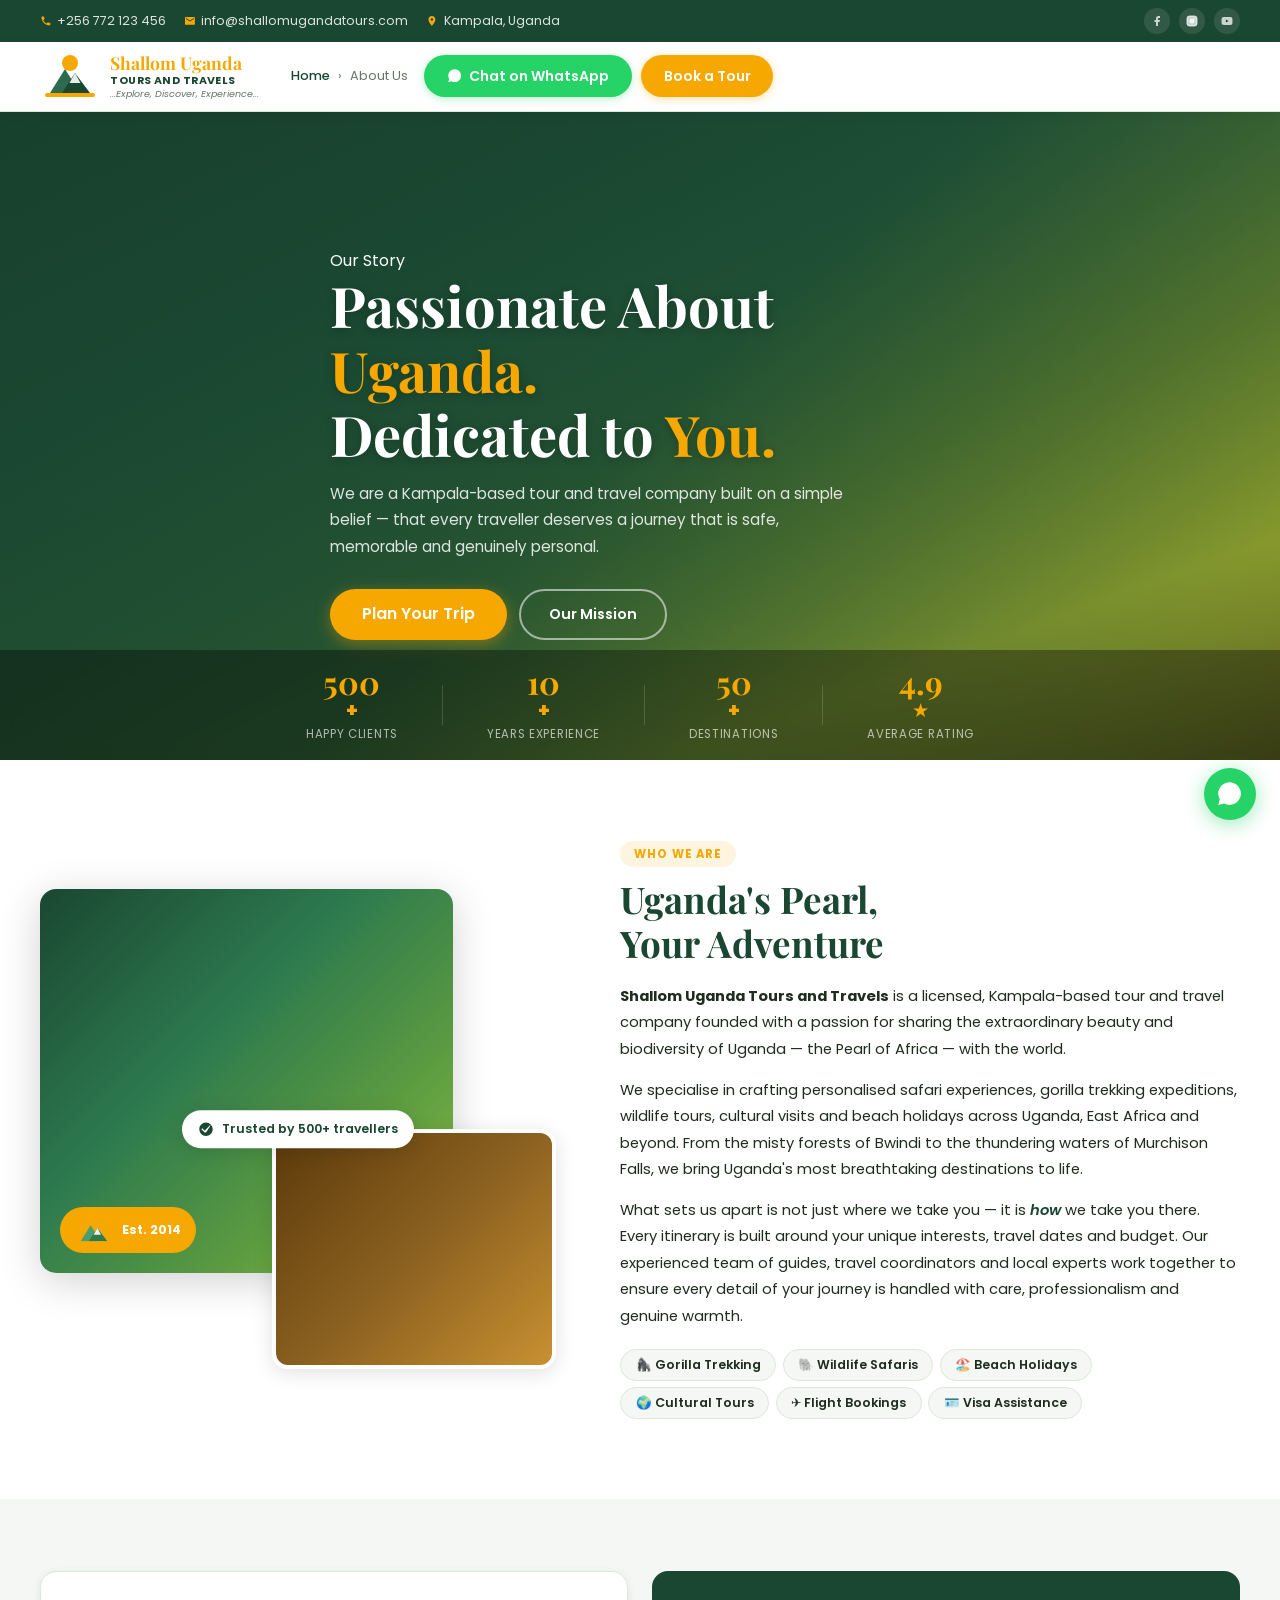
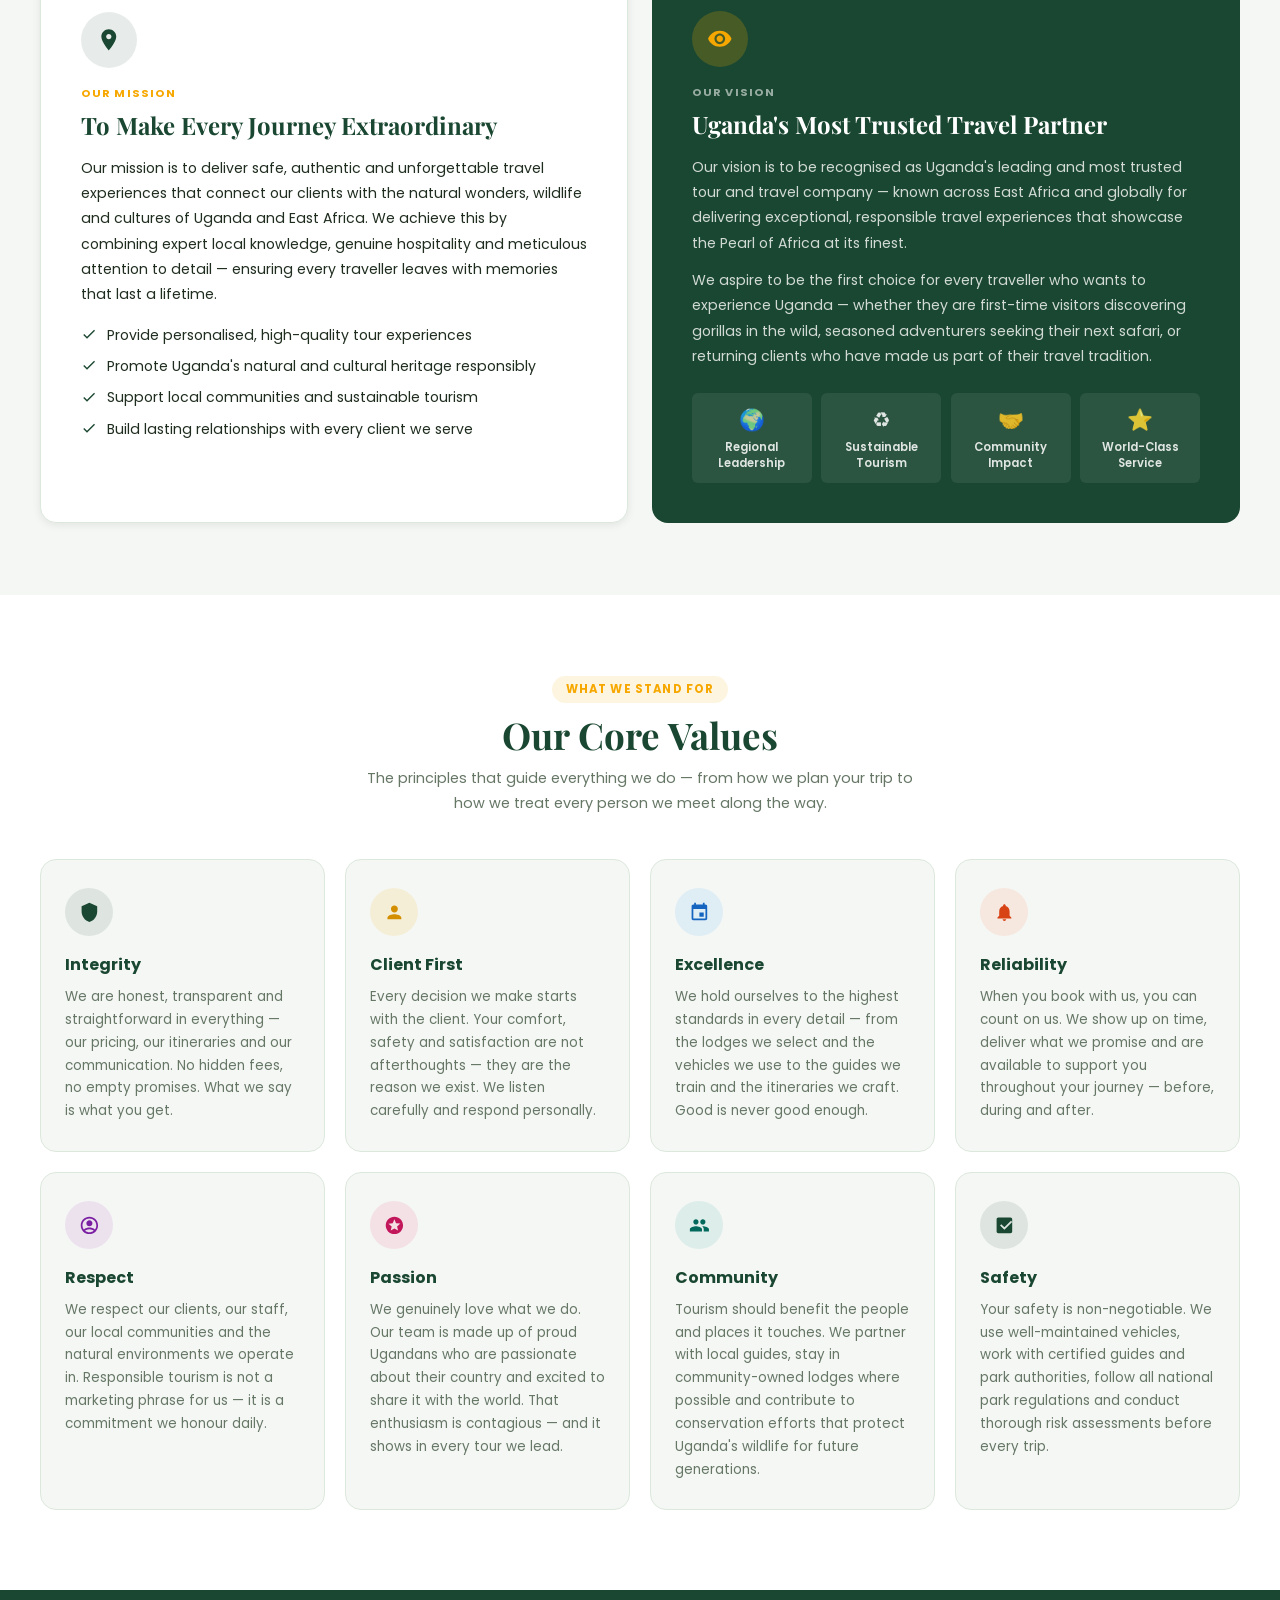
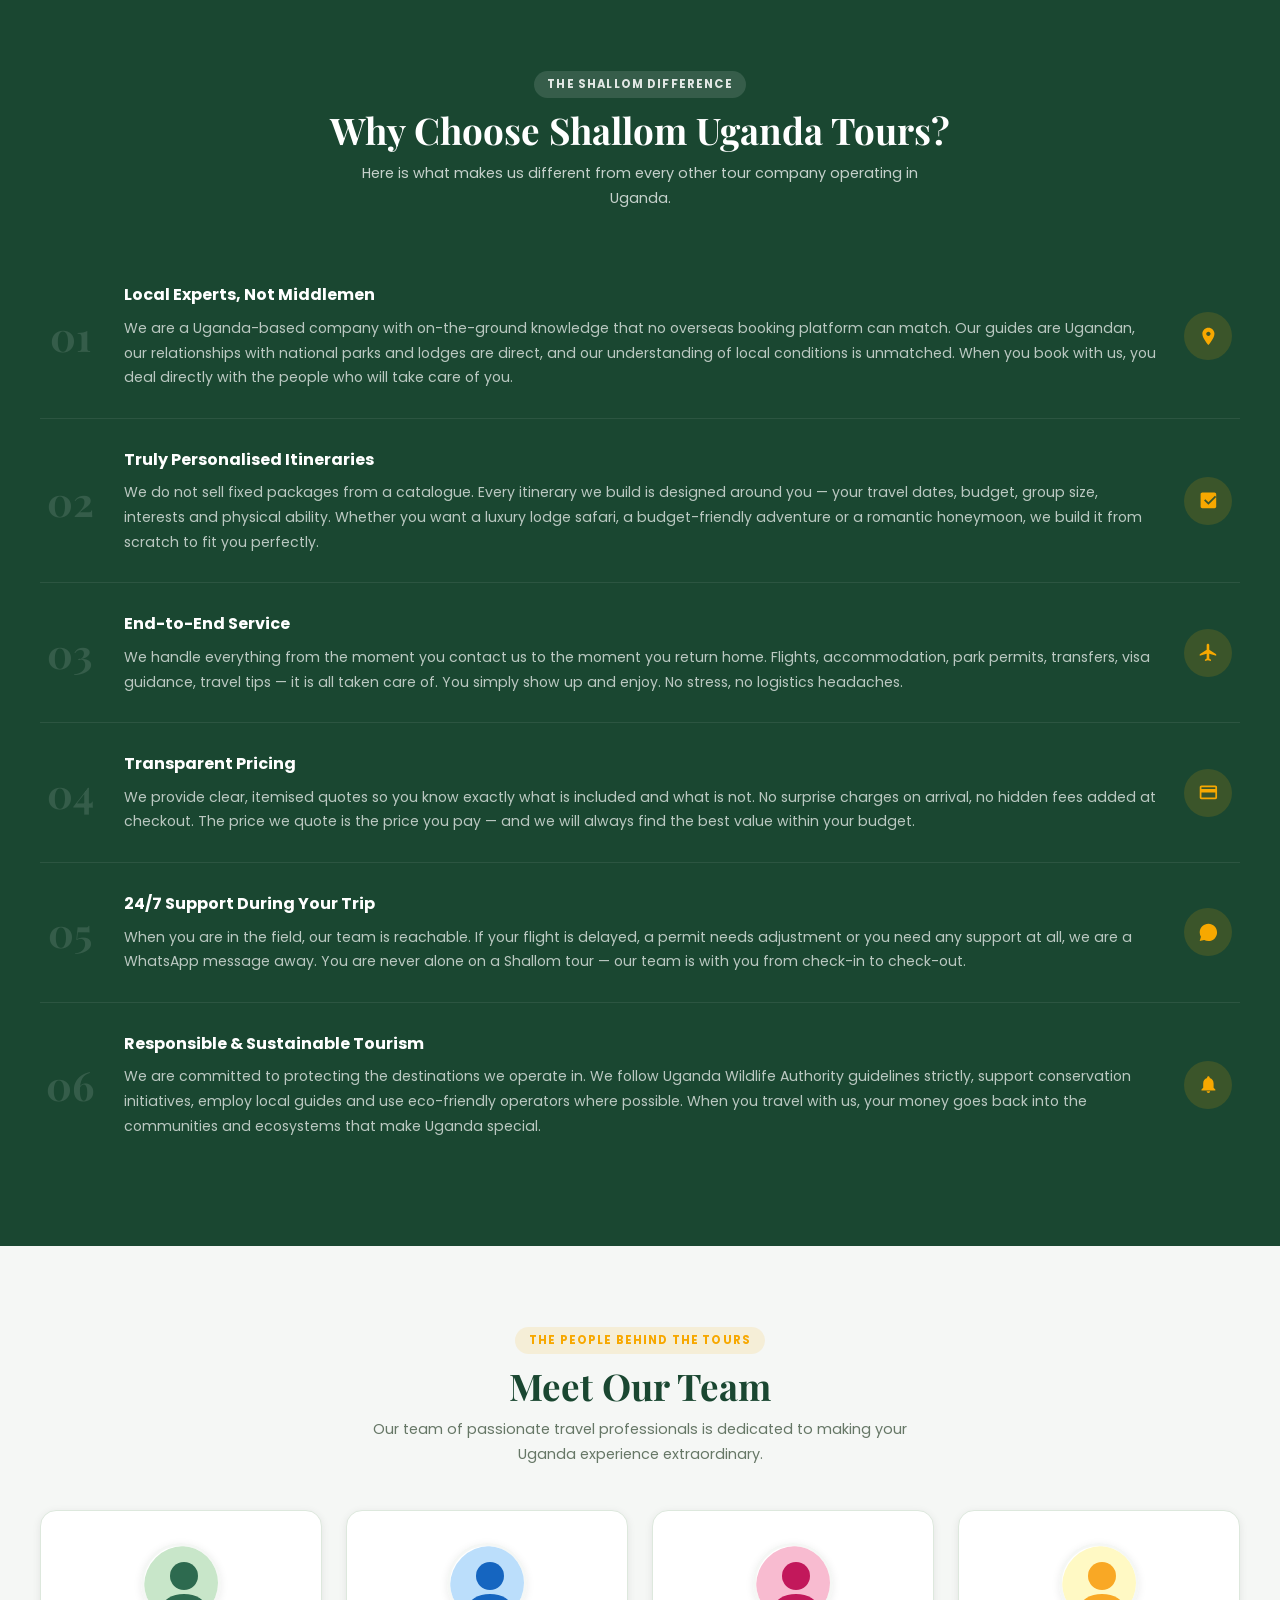
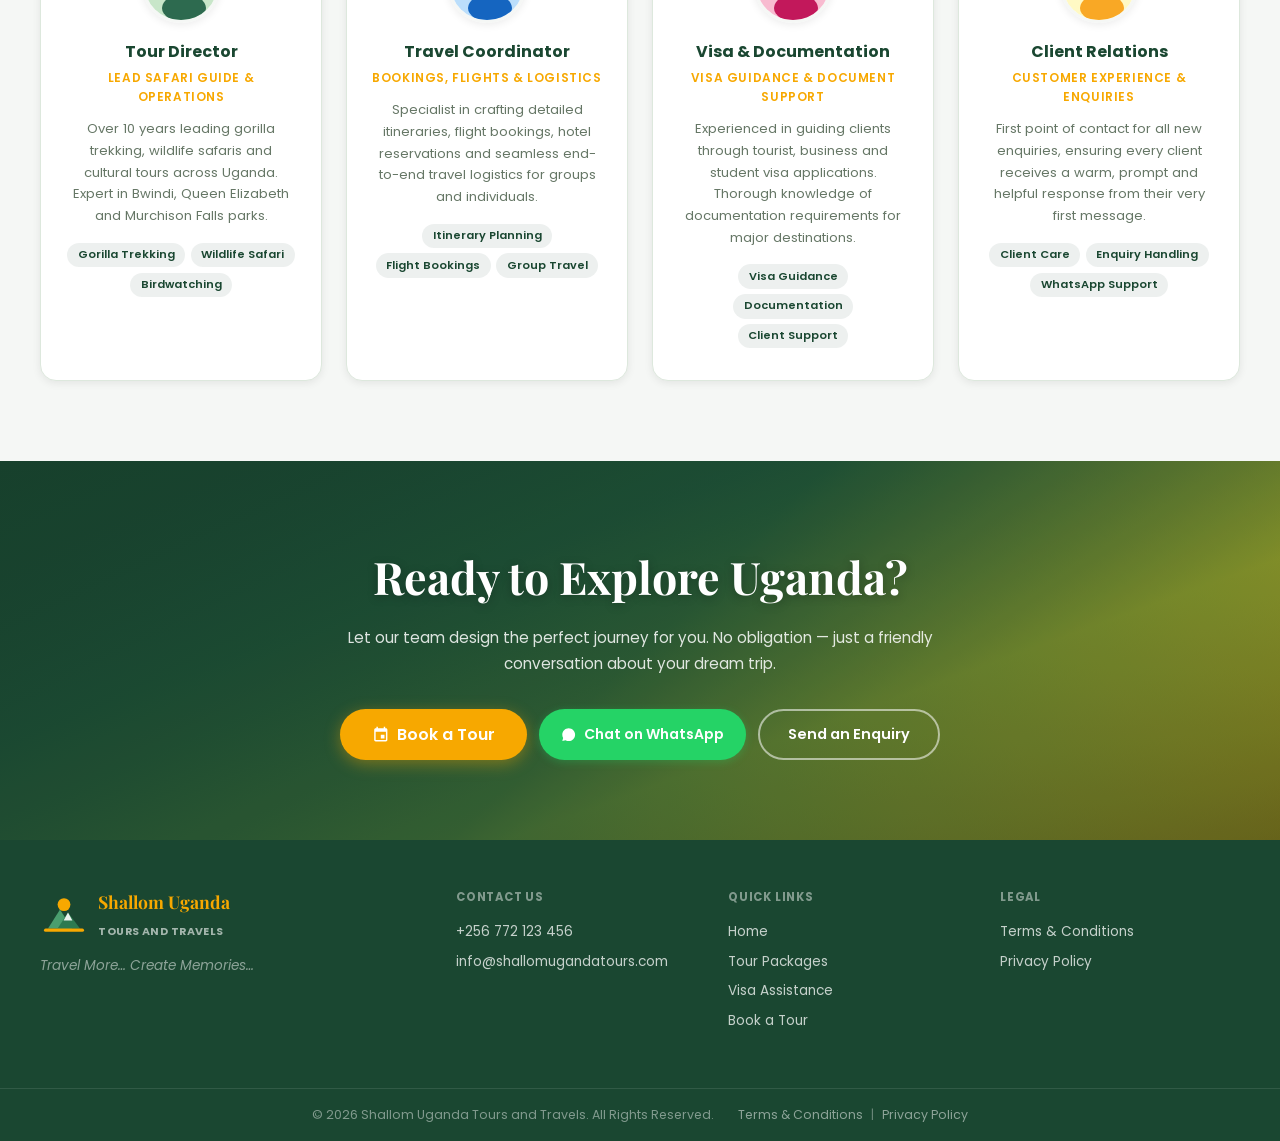
==== about.html @ 1da759b9 "Add About Us page — company intro, mission, vision, core values, why choose us, team" ====
<!DOCTYPE html>
<html lang="en">
<head>
  <meta charset="UTF-8" />
  <meta name="viewport" content="width=device-width, initial-scale=1.0" />
  <meta name="description" content="About Shallom Uganda Tours and Travels — Our story, mission, vision, core values and why we are Uganda's trusted travel partner." />
  <title>About Us — Shallom Uganda Tours and Travels</title>
  <link rel="stylesheet" href="css/style.css" />
  <link rel="stylesheet" href="css/about.css" />
  <link rel="preconnect" href="https://fonts.googleapis.com" />
  <link rel="preconnect" href="https://fonts.gstatic.com" crossorigin />
  <link href="https://fonts.googleapis.com/css2?family=Poppins:wght@400;500;600;700;800&family=Playfair+Display:wght@700&display=swap" rel="stylesheet" />
</head>
<body class="loaded">

  <!-- TOP BAR -->
  <div class="topbar">
    <div class="container topbar__inner">
      <div class="topbar__left">
        <a href="tel:+256772123456" class="topbar__item">
          <svg class="topbar__icon" viewBox="0 0 24 24" aria-hidden="true"><path d="M6.6 10.8c1.4 2.8 3.8 5.1 6.6 6.6l2.2-2.2c.27-.27.67-.36 1.02-.24 1.12.37 2.33.57 3.58.57.55 0 1 .45 1 1V20c0 .55-.45 1-1 1C10.56 21 3 13.44 3 4c0-.55.45-1 1-1h3.5c.55 0 1 .45 1 1 0 1.25.2 2.45.57 3.57.11.35.03.74-.24 1.01L6.6 10.8z"/></svg>
          +256 772 123 456
        </a>
        <a href="mailto:info@shallomugandatours.com" class="topbar__item">
          <svg class="topbar__icon" viewBox="0 0 24 24" aria-hidden="true"><path d="M20 4H4c-1.1 0-2 .9-2 2v12c0 1.1.9 2 2 2h16c1.1 0 2-.9 2-2V6c0-1.1-.9-2-2-2zm0 4l-8 5-8-5V6l8 5 8-5v2z"/></svg>
          info@shallomugandatours.com
        </a>
        <span class="topbar__item">
          <svg class="topbar__icon" viewBox="0 0 24 24" aria-hidden="true"><path d="M12 2C8.13 2 5 5.13 5 9c0 5.25 7 13 7 13s7-7.75 7-13c0-3.87-3.13-7-7-7zm0 9.5c-1.38 0-2.5-1.12-2.5-2.5s1.12-2.5 2.5-2.5 2.5 1.12 2.5 2.5-1.12 2.5-2.5 2.5z"/></svg>
          Kampala, Uganda
        </span>
      </div>
      <div class="topbar__right">
        <a href="#" class="topbar__social" aria-label="Facebook"><svg viewBox="0 0 24 24" aria-hidden="true"><path d="M18 2h-3a5 5 0 0 0-5 5v3H7v4h3v8h4v-8h3l1-4h-4V7a1 1 0 0 1 1-1h3z"/></svg></a>
        <a href="#" class="topbar__social" aria-label="Instagram"><svg viewBox="0 0 24 24" aria-hidden="true" fill="none" stroke="currentColor" stroke-width="2"><rect x="2" y="2" width="20" height="20" rx="5"/><circle cx="12" cy="12" r="4"/><circle cx="17.5" cy="6.5" r=".5" fill="currentColor"/></svg></a>
        <a href="#" class="topbar__social" aria-label="YouTube"><svg viewBox="0 0 24 24" aria-hidden="true"><path d="M22.54 6.42a2.78 2.78 0 0 0-1.95-1.96C18.88 4 12 4 12 4s-6.88 0-8.59.46a2.78 2.78 0 0 0-1.95 1.96A29 29 0 0 0 1 12a29 29 0 0 0 .46 5.58A2.78 2.78 0 0 0 3.41 19.6C5.12 20 12 20 12 20s6.88 0 8.59-.46a2.78 2.78 0 0 0 1.95-1.95A29 29 0 0 0 23 12a29 29 0 0 0-.46-5.58z"/><polygon points="9.75 15.02 15.5 12 9.75 8.98 9.75 15.02" fill="#1a4731"/></svg></a>
      </div>
    </div>
  </div>

  <!-- HEADER -->
  <header class="header" role="banner">
    <div class="container header__inner">
      <a href="index.html" class="logo" aria-label="Shallom Uganda Tours — home">
        <div class="logo__icon" aria-hidden="true">
          <svg viewBox="0 0 60 50" width="60" height="50">
            <circle cx="30" cy="12" r="8" fill="#f7a800"/>
            <polygon points="10,42 25,18 40,42" fill="#2d6a4f"/>
            <polygon points="22,42 35,22 50,42" fill="#1a4731"/>
            <polygon points="35,22 40.5,32 29.5,32" fill="#fff" opacity=".9"/>
            <rect x="5" y="42" width="50" height="4" rx="2" fill="#f7a800"/>
          </svg>
        </div>
        <div class="logo__text">
          <span class="logo__name">Shallom Uganda</span>
          <span class="logo__sub">Tours and Travels</span>
          <span class="logo__tag">...Explore, Discover, Experience...</span>
        </div>
      </a>
      <nav class="about-breadcrumb" aria-label="Breadcrumb">
        <a href="index.html">Home</a>
        <span aria-hidden="true">›</span>
        <span aria-current="page">About Us</span>
      </nav>
      <div class="header__cta">
        <a href="https://wa.me/256772123456" target="_blank" rel="noopener noreferrer" class="btn btn--wa">
          <svg class="btn__icon" viewBox="0 0 24 24" aria-hidden="true"><path d="M17.472 14.382c-.297-.149-1.758-.867-2.03-.967-.273-.099-.471-.148-.67.15-.197.297-.767.966-.94 1.164-.173.199-.347.223-.644.075-.297-.15-1.255-.463-2.39-1.475-.883-.788-1.48-1.761-1.653-2.059-.173-.297-.018-.458.13-.606.134-.133.298-.347.446-.52.149-.174.198-.298.298-.497.099-.198.05-.371-.025-.52-.075-.149-.669-1.612-.916-2.207-.242-.579-.487-.5-.669-.51-.173-.008-.371-.01-.57-.01-.198 0-.52.074-.792.372-.272.297-1.04 1.016-1.04 2.479 0 1.462 1.065 2.875 1.213 3.074.149.198 2.096 3.2 5.077 4.487.709.306 1.262.489 1.694.625.712.227 1.36.195 1.871.118.571-.085 1.758-.719 2.006-1.413.248-.694.248-1.289.173-1.413-.074-.124-.272-.198-.57-.347z"/><path d="M11.998 2C6.477 2 2 6.477 2 12c0 1.838.493 3.562 1.355 5.055L2 22l5.079-1.33A9.943 9.943 0 0 0 12 22c5.523 0 10-4.477 10-10S17.523 2 11.998 2z"/></svg>
          Chat on WhatsApp
        </a>
        <a href="booking.html" class="btn btn--book">Book a Tour</a>
      </div>
    </div>
  </header>

  <main>

    <!-- ============================================================
         HERO
    ============================================================ -->
    <section class="about-hero" aria-labelledby="about-hero-title">
      <div class="about-hero__bg" aria-hidden="true"></div>
      <div class="about-hero__overlay" aria-hidden="true"></div>
      <div class="container about-hero__content">
        <span class="about-hero__label">Our Story</span>
        <h1 id="about-hero-title" class="about-hero__title">
          Passionate About <span>Uganda.</span><br/>
          Dedicated to <span>You.</span>
        </h1>
        <p class="about-hero__sub">We are a Kampala-based tour and travel company built on a simple belief — that every traveller deserves a journey that is safe, memorable and genuinely personal.</p>
        <div class="about-hero__cta">
          <a href="booking.html" class="btn btn--hero">Plan Your Trip</a>
          <a href="#mission" class="btn btn--outline-white">Our Mission</a>
        </div>
      </div>

      <!-- Quick stat strip -->
      <div class="about-hero__stats">
        <div class="container about-hero__stats-inner">
          <div class="about-stat">
            <strong class="about-stat__num" data-target="500">0</strong>
            <span class="about-stat__suffix">+</span>
            <span class="about-stat__label">Happy Clients</span>
          </div>
          <div class="about-stat__div" aria-hidden="true"></div>
          <div class="about-stat">
            <strong class="about-stat__num" data-target="10">0</strong>
            <span class="about-stat__suffix">+</span>
            <span class="about-stat__label">Years Experience</span>
          </div>
          <div class="about-stat__div" aria-hidden="true"></div>
          <div class="about-stat">
            <strong class="about-stat__num" data-target="50">0</strong>
            <span class="about-stat__suffix">+</span>
            <span class="about-stat__label">Destinations</span>
          </div>
          <div class="about-stat__div" aria-hidden="true"></div>
          <div class="about-stat">
            <strong class="about-stat__num" data-target="4.9">0</strong>
            <span class="about-stat__suffix">★</span>
            <span class="about-stat__label">Average Rating</span>
          </div>
        </div>
      </div>
    </section>

    <!-- ============================================================
         COMPANY INTRODUCTION
    ============================================================ -->
    <section class="about-intro" aria-labelledby="intro-title">
      <div class="container about-intro__inner">

        <!-- Image side -->
        <div class="about-intro__visual" aria-hidden="true">
          <div class="about-intro__img-main about-intro__img-main--placeholder">
            <div class="about-intro__img-badge">
              <svg viewBox="0 0 60 50" width="40" height="34">
                <circle cx="30" cy="12" r="8" fill="#f7a800"/>
                <polygon points="10,42 25,18 40,42" fill="#4a9e6e"/>
                <polygon points="22,42 35,22 50,42" fill="#2d7a50"/>
                <polygon points="35,22 40.5,32 29.5,32" fill="#fff" opacity=".9"/>
                <rect x="5" y="42" width="50" height="4" rx="2" fill="#f7a800"/>
              </svg>
              <span>Est. 2014</span>
            </div>
          </div>
          <div class="about-intro__img-secondary about-intro__img-secondary--placeholder"></div>
          <div class="about-intro__experience-pill">
            <svg viewBox="0 0 24 24" aria-hidden="true"><path d="M12 2C6.48 2 2 6.48 2 12s4.48 10 10 10 10-4.48 10-10S17.52 2 12 2zm-2 15l-5-5 1.41-1.41L10 14.17l7.59-7.59L19 6l-7 11z"/></svg>
            <span>Trusted by 500+ travellers</span>
          </div>
        </div>

        <!-- Text side -->
        <div class="about-intro__text">
          <span class="about-label">Who We Are</span>
          <h2 id="intro-title" class="about-intro__title">
            Uganda's Pearl, <br/>Your Adventure
          </h2>
          <p><strong>Shallom Uganda Tours and Travels</strong> is a licensed, Kampala-based tour and travel company founded with a passion for sharing the extraordinary beauty and biodiversity of Uganda — the Pearl of Africa — with the world.</p>
          <p>We specialise in crafting personalised safari experiences, gorilla trekking expeditions, wildlife tours, cultural visits and beach holidays across Uganda, East Africa and beyond. From the misty forests of Bwindi to the thundering waters of Murchison Falls, we bring Uganda's most breathtaking destinations to life.</p>
          <p>What sets us apart is not just where we take you — it is <em>how</em> we take you there. Every itinerary is built around your unique interests, travel dates and budget. Our experienced team of guides, travel coordinators and local experts work together to ensure every detail of your journey is handled with care, professionalism and genuine warmth.</p>

          <div class="about-intro__tags">
            <span class="about-tag">🦍 Gorilla Trekking</span>
            <span class="about-tag">🐘 Wildlife Safaris</span>
            <span class="about-tag">🏖️ Beach Holidays</span>
            <span class="about-tag">🌍 Cultural Tours</span>
            <span class="about-tag">✈️ Flight Bookings</span>
            <span class="about-tag">🪪 Visa Assistance</span>
          </div>
        </div>

      </div>
    </section>

    <!-- ============================================================
         MISSION & VISION
    ============================================================ -->
    <section class="about-mv" id="mission" aria-labelledby="mv-title">
      <div class="container">
        <div class="about-mv__grid">

          <!-- Mission -->
          <div class="about-mv__card about-mv__card--mission">
            <div class="about-mv__icon" aria-hidden="true">
              <svg viewBox="0 0 24 24"><path d="M12 2C8.13 2 5 5.13 5 9c0 5.25 7 13 7 13s7-7.75 7-13c0-3.87-3.13-7-7-7zm0 9.5c-1.38 0-2.5-1.12-2.5-2.5s1.12-2.5 2.5-2.5 2.5 1.12 2.5 2.5-1.12 2.5-2.5 2.5z"/></svg>
            </div>
            <span class="about-mv__label">Our Mission</span>
            <h2 id="mv-title" class="about-mv__title">To Make Every Journey Extraordinary</h2>
            <p class="about-mv__text">Our mission is to deliver safe, authentic and unforgettable travel experiences that connect our clients with the natural wonders, wildlife and cultures of Uganda and East Africa. We achieve this by combining expert local knowledge, genuine hospitality and meticulous attention to detail — ensuring every traveller leaves with memories that last a lifetime.</p>
            <ul class="about-mv__list">
              <li>
                <svg viewBox="0 0 24 24" aria-hidden="true"><path d="M9 16.17L4.83 12l-1.42 1.41L9 19 21 7l-1.41-1.41z"/></svg>
                Provide personalised, high-quality tour experiences
              </li>
              <li>
                <svg viewBox="0 0 24 24" aria-hidden="true"><path d="M9 16.17L4.83 12l-1.42 1.41L9 19 21 7l-1.41-1.41z"/></svg>
                Promote Uganda's natural and cultural heritage responsibly
              </li>
              <li>
                <svg viewBox="0 0 24 24" aria-hidden="true"><path d="M9 16.17L4.83 12l-1.42 1.41L9 19 21 7l-1.41-1.41z"/></svg>
                Support local communities and sustainable tourism
              </li>
              <li>
                <svg viewBox="0 0 24 24" aria-hidden="true"><path d="M9 16.17L4.83 12l-1.42 1.41L9 19 21 7l-1.41-1.41z"/></svg>
                Build lasting relationships with every client we serve
              </li>
            </ul>
          </div>

          <!-- Vision -->
          <div class="about-mv__card about-mv__card--vision">
            <div class="about-mv__icon" aria-hidden="true">
              <svg viewBox="0 0 24 24"><path d="M12 4.5C7 4.5 2.73 7.61 1 12c1.73 4.39 6 7.5 11 7.5s9.27-3.11 11-7.5c-1.73-4.39-6-7.5-11-7.5zM12 17c-2.76 0-5-2.24-5-5s2.24-5 5-5 5 2.24 5 5-2.24 5-5 5zm0-8c-1.66 0-3 1.34-3 3s1.34 3 3 3 3-1.34 3-3-1.34-3-3-3z"/></svg>
            </div>
            <span class="about-mv__label">Our Vision</span>
            <h2 class="about-mv__title">Uganda's Most Trusted Travel Partner</h2>
            <p class="about-mv__text">Our vision is to be recognised as Uganda's leading and most trusted tour and travel company — known across East Africa and globally for delivering exceptional, responsible travel experiences that showcase the Pearl of Africa at its finest.</p>
            <p class="about-mv__text">We aspire to be the first choice for every traveller who wants to experience Uganda — whether they are first-time visitors discovering gorillas in the wild, seasoned adventurers seeking their next safari, or returning clients who have made us part of their travel tradition.</p>
            <div class="about-mv__vision-pillars">
              <div class="about-mv__pillar">
                <span>🌍</span>
                <span>Regional<br/>Leadership</span>
              </div>
              <div class="about-mv__pillar">
                <span>♻️</span>
                <span>Sustainable<br/>Tourism</span>
              </div>
              <div class="about-mv__pillar">
                <span>🤝</span>
                <span>Community<br/>Impact</span>
              </div>
              <div class="about-mv__pillar">
                <span>⭐</span>
                <span>World-Class<br/>Service</span>
              </div>
            </div>
          </div>

        </div>
      </div>
    </section>

    <!-- ============================================================
         CORE VALUES
    ============================================================ -->
    <section class="about-values" aria-labelledby="values-title">
      <div class="container">
        <div class="about-section-head">
          <span class="about-label">What We Stand For</span>
          <h2 id="values-title" class="about-section-head__title">Our Core Values</h2>
          <p class="about-section-head__sub">The principles that guide everything we do — from how we plan your trip to how we treat every person we meet along the way.</p>
        </div>

        <div class="values-grid">

          <div class="value-card">
            <div class="value-card__icon value-card__icon--1" aria-hidden="true">
              <svg viewBox="0 0 24 24"><path d="M12 1L3 5v6c0 5.55 3.84 10.74 9 12 5.16-1.26 9-6.45 9-12V5l-9-4z"/></svg>
            </div>
            <h3 class="value-card__name">Integrity</h3>
            <p class="value-card__desc">We are honest, transparent and straightforward in everything — our pricing, our itineraries and our communication. No hidden fees, no empty promises. What we say is what you get.</p>
          </div>

          <div class="value-card">
            <div class="value-card__icon value-card__icon--2" aria-hidden="true">
              <svg viewBox="0 0 24 24"><path d="M12 12c2.21 0 4-1.79 4-4s-1.79-4-4-4-4 1.79-4 4 1.79 4 4 4zm0 2c-2.67 0-8 1.34-8 4v2h16v-2c0-2.66-5.33-4-8-4z"/></svg>
            </div>
            <h3 class="value-card__name">Client First</h3>
            <p class="value-card__desc">Every decision we make starts with the client. Your comfort, safety and satisfaction are not afterthoughts — they are the reason we exist. We listen carefully and respond personally.</p>
          </div>

          <div class="value-card">
            <div class="value-card__icon value-card__icon--3" aria-hidden="true">
              <svg viewBox="0 0 24 24"><path d="M17 12h-5v5h5v-5zM16 1v2H8V1H6v2H5c-1.11 0-1.99.9-1.99 2L3 19c0 1.1.89 2 2 2h14c1.1 0 2-.9 2-2V5c0-1.1-.9-2-2-2h-1V1h-2zm3 18H5V8h14v11z"/></svg>
            </div>
            <h3 class="value-card__name">Excellence</h3>
            <p class="value-card__desc">We hold ourselves to the highest standards in every detail — from the lodges we select and the vehicles we use to the guides we train and the itineraries we craft. Good is never good enough.</p>
          </div>

          <div class="value-card">
            <div class="value-card__icon value-card__icon--4" aria-hidden="true">
              <svg viewBox="0 0 24 24"><path d="M12 22c1.1 0 2-.9 2-2h-4c0 1.1.9 2 2 2zm6-6v-5c0-3.07-1.64-5.64-4.5-6.32V4c0-.83-.67-1.5-1.5-1.5s-1.5.67-1.5 1.5v.68C7.63 5.36 6 7.92 6 11v5l-2 2v1h16v-1l-2-2z"/></svg>
            </div>
            <h3 class="value-card__name">Reliability</h3>
            <p class="value-card__desc">When you book with us, you can count on us. We show up on time, deliver what we promise and are available to support you throughout your journey — before, during and after.</p>
          </div>

          <div class="value-card">
            <div class="value-card__icon value-card__icon--5" aria-hidden="true">
              <svg viewBox="0 0 24 24"><path d="M12 2C6.48 2 2 6.48 2 12s4.48 10 10 10 10-4.48 10-10S17.52 2 12 2zM7.07 18.28c.43-.9 3.05-1.78 4.93-1.78s4.51.88 4.93 1.78C15.57 19.36 13.86 20 12 20s-3.57-.64-4.93-1.72zm11.29-1.45c-1.43-1.74-4.9-2.33-6.36-2.33s-4.93.59-6.36 2.33A7.95 7.95 0 0 1 4 12c0-4.41 3.59-8 8-8s8 3.59 8 8c0 1.82-.62 3.49-1.64 4.83zM12 6c-1.94 0-3.5 1.56-3.5 3.5S10.06 13 12 13s3.5-1.56 3.5-3.5S13.94 6 12 6z"/></svg>
            </div>
            <h3 class="value-card__name">Respect</h3>
            <p class="value-card__desc">We respect our clients, our staff, our local communities and the natural environments we operate in. Responsible tourism is not a marketing phrase for us — it is a commitment we honour daily.</p>
          </div>

          <div class="value-card">
            <div class="value-card__icon value-card__icon--6" aria-hidden="true">
              <svg viewBox="0 0 24 24"><path d="M11.99 2C6.47 2 2 6.48 2 12s4.47 10 9.99 10C17.52 22 22 17.52 22 12S17.52 2 11.99 2zm4.24 16L12 15.45 7.77 18l1.12-4.81-3.73-3.23 4.92-.42L12 5l1.92 4.53 4.92.42-3.73 3.23L16.23 18z"/></svg>
            </div>
            <h3 class="value-card__name">Passion</h3>
            <p class="value-card__desc">We genuinely love what we do. Our team is made up of proud Ugandans who are passionate about their country and excited to share it with the world. That enthusiasm is contagious — and it shows in every tour we lead.</p>
          </div>

          <div class="value-card">
            <div class="value-card__icon value-card__icon--7" aria-hidden="true">
              <svg viewBox="0 0 24 24"><path d="M16 11c1.66 0 2.99-1.34 2.99-3S17.66 5 16 5c-1.66 0-3 1.34-3 3s1.34 3 3 3zm-8 0c1.66 0 2.99-1.34 2.99-3S9.66 5 8 5C6.34 5 5 6.34 5 8s1.34 3 3 3zm0 2c-2.33 0-7 1.17-7 3.5V19h14v-2.5c0-2.33-4.67-3.5-7-3.5zm8 0c-.29 0-.62.02-.97.05 1.16.84 1.97 1.97 1.97 3.45V19h6v-2.5c0-2.33-4.67-3.5-7-3.5z"/></svg>
            </div>
            <h3 class="value-card__name">Community</h3>
            <p class="value-card__desc">Tourism should benefit the people and places it touches. We partner with local guides, stay in community-owned lodges where possible and contribute to conservation efforts that protect Uganda's wildlife for future generations.</p>
          </div>

          <div class="value-card">
            <div class="value-card__icon value-card__icon--8" aria-hidden="true">
              <svg viewBox="0 0 24 24"><path d="M19 3H5c-1.1 0-2 .9-2 2v14c0 1.1.9 2 2 2h14c1.1 0 2-.9 2-2V5c0-1.1-.9-2-2-2zm-7 14l-5-5 1.41-1.41L12 14.17l7.59-7.59L21 8l-9 9z"/></svg>
            </div>
            <h3 class="value-card__name">Safety</h3>
            <p class="value-card__desc">Your safety is non-negotiable. We use well-maintained vehicles, work with certified guides and park authorities, follow all national park regulations and conduct thorough risk assessments before every trip.</p>
          </div>

        </div>
      </div>
    </section>

    <!-- ============================================================
         WHY CHOOSE SHALLOM
    ============================================================ -->
    <section class="about-why" aria-labelledby="why-title">
      <div class="container">
        <div class="about-section-head about-section-head--light">
          <span class="about-label about-label--light">The Shallom Difference</span>
          <h2 id="why-title" class="about-section-head__title about-section-head__title--light">Why Choose Shallom Uganda Tours?</h2>
          <p class="about-section-head__sub about-section-head__sub--light">Here is what makes us different from every other tour company operating in Uganda.</p>
        </div>

        <div class="why-features">

          <div class="why-feature">
            <div class="why-feature__num" aria-hidden="true">01</div>
            <div class="why-feature__content">
              <h3>Local Experts, Not Middlemen</h3>
              <p>We are a Uganda-based company with on-the-ground knowledge that no overseas booking platform can match. Our guides are Ugandan, our relationships with national parks and lodges are direct, and our understanding of local conditions is unmatched. When you book with us, you deal directly with the people who will take care of you.</p>
            </div>
            <div class="why-feature__icon" aria-hidden="true">
              <svg viewBox="0 0 24 24"><path d="M12 2C8.13 2 5 5.13 5 9c0 5.25 7 13 7 13s7-7.75 7-13c0-3.87-3.13-7-7-7zm0 9.5c-1.38 0-2.5-1.12-2.5-2.5s1.12-2.5 2.5-2.5 2.5 1.12 2.5 2.5-1.12 2.5-2.5 2.5z"/></svg>
            </div>
          </div>

          <div class="why-feature">
            <div class="why-feature__num" aria-hidden="true">02</div>
            <div class="why-feature__content">
              <h3>Truly Personalised Itineraries</h3>
              <p>We do not sell fixed packages from a catalogue. Every itinerary we build is designed around you — your travel dates, budget, group size, interests and physical ability. Whether you want a luxury lodge safari, a budget-friendly adventure or a romantic honeymoon, we build it from scratch to fit you perfectly.</p>
            </div>
            <div class="why-feature__icon" aria-hidden="true">
              <svg viewBox="0 0 24 24"><path d="M19 3H5c-1.1 0-2 .9-2 2v14c0 1.1.9 2 2 2h14c1.1 0 2-.9 2-2V5c0-1.1-.9-2-2-2zm-7 14l-5-5 1.41-1.41L12 14.17l7.59-7.59L21 8l-9 9z"/></svg>
            </div>
          </div>

          <div class="why-feature">
            <div class="why-feature__num" aria-hidden="true">03</div>
            <div class="why-feature__content">
              <h3>End-to-End Service</h3>
              <p>We handle everything from the moment you contact us to the moment you return home. Flights, accommodation, park permits, transfers, visa guidance, travel tips — it is all taken care of. You simply show up and enjoy. No stress, no logistics headaches.</p>
            </div>
            <div class="why-feature__icon" aria-hidden="true">
              <svg viewBox="0 0 24 24"><path d="M21 16v-2l-8-5V3.5c0-.83-.67-1.5-1.5-1.5S10 2.67 10 3.5V9l-8 5v2l8-2.5V19l-2 1.5V22l3.5-1 3.5 1v-1.5L13 19v-5.5l8 2.5z"/></svg>
            </div>
          </div>

          <div class="why-feature">
            <div class="why-feature__num" aria-hidden="true">04</div>
            <div class="why-feature__content">
              <h3>Transparent Pricing</h3>
              <p>We provide clear, itemised quotes so you know exactly what is included and what is not. No surprise charges on arrival, no hidden fees added at checkout. The price we quote is the price you pay — and we will always find the best value within your budget.</p>
            </div>
            <div class="why-feature__icon" aria-hidden="true">
              <svg viewBox="0 0 24 24"><path d="M20 4H4c-1.11 0-2 .89-2 2v12c0 1.11.89 2 2 2h16c1.11 0 2-.89 2-2V6c0-1.11-.89-2-2-2zm0 14H4v-6h16v6zm0-10H4V6h16v2z"/></svg>
            </div>
          </div>

          <div class="why-feature">
            <div class="why-feature__num" aria-hidden="true">05</div>
            <div class="why-feature__content">
              <h3>24/7 Support During Your Trip</h3>
              <p>When you are in the field, our team is reachable. If your flight is delayed, a permit needs adjustment or you need any support at all, we are a WhatsApp message away. You are never alone on a Shallom tour — our team is with you from check-in to check-out.</p>
            </div>
            <div class="why-feature__icon" aria-hidden="true">
              <svg viewBox="0 0 24 24"><path d="M17.472 14.382c-.297-.149-1.758-.867-2.03-.967-.273-.099-.471-.148-.67.15-.197.297-.767.966-.94 1.164-.173.199-.347.223-.644.075-.297-.15-1.255-.463-2.39-1.475-.883-.788-1.48-1.761-1.653-2.059-.173-.297-.018-.458.13-.606.134-.133.298-.347.446-.52.149-.174.198-.298.298-.497.099-.198.05-.371-.025-.52-.075-.149-.669-1.612-.916-2.207-.242-.579-.487-.5-.669-.51-.173-.008-.371-.01-.57-.01-.198 0-.52.074-.792.372-.272.297-1.04 1.016-1.04 2.479 0 1.462 1.065 2.875 1.213 3.074.149.198 2.096 3.2 5.077 4.487.709.306 1.262.489 1.694.625.712.227 1.36.195 1.871.118.571-.085 1.758-.719 2.006-1.413.248-.694.248-1.289.173-1.413-.074-.124-.272-.198-.57-.347z"/><path d="M11.998 2C6.477 2 2 6.477 2 12c0 1.838.493 3.562 1.355 5.055L2 22l5.079-1.33A9.943 9.943 0 0 0 12 22c5.523 0 10-4.477 10-10S17.523 2 11.998 2z"/></svg>
            </div>
          </div>

          <div class="why-feature">
            <div class="why-feature__num" aria-hidden="true">06</div>
            <div class="why-feature__content">
              <h3>Responsible &amp; Sustainable Tourism</h3>
              <p>We are committed to protecting the destinations we operate in. We follow Uganda Wildlife Authority guidelines strictly, support conservation initiatives, employ local guides and use eco-friendly operators where possible. When you travel with us, your money goes back into the communities and ecosystems that make Uganda special.</p>
            </div>
            <div class="why-feature__icon" aria-hidden="true">
              <svg viewBox="0 0 24 24"><path d="M12 22c1.1 0 2-.9 2-2h-4c0 1.1.9 2 2 2zm6-6v-5c0-3.07-1.64-5.64-4.5-6.32V4c0-.83-.67-1.5-1.5-1.5s-1.5.67-1.5 1.5v.68C7.63 5.36 6 7.92 6 11v5l-2 2v1h16v-1l-2-2z"/></svg>
            </div>
          </div>

        </div>
      </div>
    </section>

    <!-- ============================================================
         TEAM SECTION
    ============================================================ -->
    <section class="about-team" aria-labelledby="team-title">
      <div class="container">
        <div class="about-section-head">
          <span class="about-label">The People Behind the Tours</span>
          <h2 id="team-title" class="about-section-head__title">Meet Our Team</h2>
          <p class="about-section-head__sub">Our team of passionate travel professionals is dedicated to making your Uganda experience extraordinary.</p>
        </div>

        <div class="team-grid">
          <div class="team-card">
            <div class="team-card__avatar team-card__avatar--1" aria-hidden="true">
              <svg viewBox="0 0 80 80" width="80" height="80">
                <circle cx="40" cy="40" r="40" fill="#c8e6c9"/>
                <circle cx="40" cy="30" r="14" fill="#2d6a4f"/>
                <ellipse cx="40" cy="62" rx="22" ry="14" fill="#2d6a4f"/>
              </svg>
            </div>
            <h3 class="team-card__name">Tour Director</h3>
            <span class="team-card__role">Lead Safari Guide &amp; Operations</span>
            <p class="team-card__bio">Over 10 years leading gorilla trekking, wildlife safaris and cultural tours across Uganda. Expert in Bwindi, Queen Elizabeth and Murchison Falls parks.</p>
            <div class="team-card__skills">
              <span>Gorilla Trekking</span>
              <span>Wildlife Safari</span>
              <span>Birdwatching</span>
            </div>
          </div>

          <div class="team-card">
            <div class="team-card__avatar team-card__avatar--2" aria-hidden="true">
              <svg viewBox="0 0 80 80" width="80" height="80">
                <circle cx="40" cy="40" r="40" fill="#bbdefb"/>
                <circle cx="40" cy="30" r="14" fill="#1565c0"/>
                <ellipse cx="40" cy="62" rx="22" ry="14" fill="#1565c0"/>
              </svg>
            </div>
            <h3 class="team-card__name">Travel Coordinator</h3>
            <span class="team-card__role">Bookings, Flights &amp; Logistics</span>
            <p class="team-card__bio">Specialist in crafting detailed itineraries, flight bookings, hotel reservations and seamless end-to-end travel logistics for groups and individuals.</p>
            <div class="team-card__skills">
              <span>Itinerary Planning</span>
              <span>Flight Bookings</span>
              <span>Group Travel</span>
            </div>
          </div>

          <div class="team-card">
            <div class="team-card__avatar team-card__avatar--3" aria-hidden="true">
              <svg viewBox="0 0 80 80" width="80" height="80">
                <circle cx="40" cy="40" r="40" fill="#f8bbd0"/>
                <circle cx="40" cy="30" r="14" fill="#c2185b"/>
                <ellipse cx="40" cy="62" rx="22" ry="14" fill="#c2185b"/>
              </svg>
            </div>
            <h3 class="team-card__name">Visa &amp; Documentation</h3>
            <span class="team-card__role">Visa Guidance &amp; Document Support</span>
            <p class="team-card__bio">Experienced in guiding clients through tourist, business and student visa applications. Thorough knowledge of documentation requirements for major destinations.</p>
            <div class="team-card__skills">
              <span>Visa Guidance</span>
              <span>Documentation</span>
              <span>Client Support</span>
            </div>
          </div>

          <div class="team-card">
            <div class="team-card__avatar team-card__avatar--4" aria-hidden="true">
              <svg viewBox="0 0 80 80" width="80" height="80">
                <circle cx="40" cy="40" r="40" fill="#fff9c4"/>
                <circle cx="40" cy="30" r="14" fill="#f9a825"/>
                <ellipse cx="40" cy="62" rx="22" ry="14" fill="#f9a825"/>
              </svg>
            </div>
            <h3 class="team-card__name">Client Relations</h3>
            <span class="team-card__role">Customer Experience &amp; Enquiries</span>
            <p class="team-card__bio">First point of contact for all new enquiries, ensuring every client receives a warm, prompt and helpful response from their very first message.</p>
            <div class="team-card__skills">
              <span>Client Care</span>
              <span>Enquiry Handling</span>
              <span>WhatsApp Support</span>
            </div>
          </div>
        </div>
      </div>
    </section>

    <!-- ============================================================
         CTA BANNER
    ============================================================ -->
    <section class="about-cta" aria-labelledby="cta-title">
      <div class="about-cta__bg" aria-hidden="true"></div>
      <div class="about-cta__overlay" aria-hidden="true"></div>
      <div class="container about-cta__content">
        <h2 id="cta-title" class="about-cta__title">Ready to Explore Uganda?</h2>
        <p class="about-cta__sub">Let our team design the perfect journey for you. No obligation — just a friendly conversation about your dream trip.</p>
        <div class="about-cta__actions">
          <a href="booking.html" class="btn btn--hero">
            <svg class="btn__icon" viewBox="0 0 24 24" aria-hidden="true"><path d="M17 12h-5v5h5v-5zM16 1v2H8V1H6v2H5c-1.11 0-1.99.9-1.99 2L3 19c0 1.1.89 2 2 2h14c1.1 0 2-.9 2-2V5c0-1.1-.9-2-2-2h-1V1h-2zm3 18H5V8h14v11z"/></svg>
            Book a Tour
          </a>
          <a href="https://wa.me/256772123456?text=Hello%2C%20I%27d%20like%20to%20find%20out%20more%20about%20your%20tours." target="_blank" rel="noopener noreferrer" class="btn btn--wa btn--lg">
            <svg class="btn__icon" viewBox="0 0 24 24" aria-hidden="true"><path d="M17.472 14.382c-.297-.149-1.758-.867-2.03-.967-.273-.099-.471-.148-.67.15-.197.297-.767.966-.94 1.164-.173.199-.347.223-.644.075-.297-.15-1.255-.463-2.39-1.475-.883-.788-1.48-1.761-1.653-2.059-.173-.297-.018-.458.13-.606.134-.133.298-.347.446-.52.149-.174.198-.298.298-.497.099-.198.05-.371-.025-.52-.075-.149-.669-1.612-.916-2.207-.242-.579-.487-.5-.669-.51-.173-.008-.371-.01-.57-.01-.198 0-.52.074-.792.372-.272.297-1.04 1.016-1.04 2.479 0 1.462 1.065 2.875 1.213 3.074.149.198 2.096 3.2 5.077 4.487.709.306 1.262.489 1.694.625.712.227 1.36.195 1.871.118.571-.085 1.758-.719 2.006-1.413.248-.694.248-1.289.173-1.413-.074-.124-.272-.198-.57-.347z"/><path d="M11.998 2C6.477 2 2 6.477 2 12c0 1.838.493 3.562 1.355 5.055L2 22l5.079-1.33A9.943 9.943 0 0 0 12 22c5.523 0 10-4.477 10-10S17.523 2 11.998 2z"/></svg>
            Chat on WhatsApp
          </a>
          <a href="index.html#contact" class="btn btn--outline-white">Send an Enquiry</a>
        </div>
      </div>
    </section>

  </main>

  <!-- FOOTER -->
  <footer class="footer" role="contentinfo">
    <div class="footer__main">
      <div class="container footer__grid">
        <div class="footer__brand">
          <div class="footer__logo">
            <div class="logo__icon logo__icon--sm" aria-hidden="true">
              <svg viewBox="0 0 60 50" width="48" height="40">
                <circle cx="30" cy="12" r="8" fill="#f7a800"/>
                <polygon points="10,42 25,18 40,42" fill="#4a9e6e"/>
                <polygon points="22,42 35,22 50,42" fill="#2d7a50"/>
                <polygon points="35,22 40.5,32 29.5,32" fill="#fff" opacity=".9"/>
                <rect x="5" y="42" width="50" height="4" rx="2" fill="#f7a800"/>
              </svg>
            </div>
            <div>
              <span class="logo__name">Shallom Uganda</span><br/>
              <span class="logo__sub">Tours and Travels</span>
            </div>
          </div>
          <p class="footer__tagline"><em>Travel More… Create Memories…</em></p>
        </div>
        <div class="footer__col">
          <h4 class="footer__col-title">Contact Us</h4>
          <a href="tel:+256772123456" class="footer__link">+256 772 123 456</a>
          <a href="mailto:info@shallomugandatours.com" class="footer__link">info@shallomugandatours.com</a>
        </div>
        <div class="footer__col">
          <h4 class="footer__col-title">Quick Links</h4>
          <a href="index.html" class="footer__link">Home</a>
          <a href="index.html#packages" class="footer__link">Tour Packages</a>
          <a href="visa.html" class="footer__link">Visa Assistance</a>
          <a href="booking.html" class="footer__link">Book a Tour</a>
        </div>
        <div class="footer__col">
          <h4 class="footer__col-title">Legal</h4>
          <a href="terms.html" class="footer__link">Terms &amp; Conditions</a>
          <a href="privacy.html" class="footer__link">Privacy Policy</a>
        </div>
      </div>
    </div>
    <div class="footer__bottom">
      <div class="container footer__bottom-inner">
        <p>&copy; <span id="footer-year"></span> Shallom Uganda Tours and Travels. All Rights Reserved.</p>
        <nav aria-label="Legal">
          <a href="terms.html" class="footer__legal-link">Terms &amp; Conditions</a>
          <span aria-hidden="true">|</span>
          <a href="privacy.html" class="footer__legal-link">Privacy Policy</a>
        </nav>
      </div>
    </div>
  </footer>

  <!-- Floating WhatsApp -->
  <a href="https://wa.me/256772123456" target="_blank" rel="noopener noreferrer" class="wa-float" aria-label="Chat on WhatsApp">
    <svg viewBox="0 0 24 24" aria-hidden="true"><path d="M17.472 14.382c-.297-.149-1.758-.867-2.03-.967-.273-.099-.471-.148-.67.15-.197.297-.767.966-.94 1.164-.173.199-.347.223-.644.075-.297-.15-1.255-.463-2.39-1.475-.883-.788-1.48-1.761-1.653-2.059-.173-.297-.018-.458.13-.606.134-.133.298-.347.446-.52.149-.174.198-.298.298-.497.099-.198.05-.371-.025-.52-.075-.149-.669-1.612-.916-2.207-.242-.579-.487-.5-.669-.51-.173-.008-.371-.01-.57-.01-.198 0-.52.074-.792.372-.272.297-1.04 1.016-1.04 2.479 0 1.462 1.065 2.875 1.213 3.074.149.198 2.096 3.2 5.077 4.487.709.306 1.262.489 1.694.625.712.227 1.36.195 1.871.118.571-.085 1.758-.719 2.006-1.413.248-.694.248-1.289.173-1.413-.074-.124-.272-.198-.57-.347z"/><path d="M11.998 2C6.477 2 2 6.477 2 12c0 1.838.493 3.562 1.355 5.055L2 22l5.079-1.33A9.943 9.943 0 0 0 12 22c5.523 0 10-4.477 10-10S17.523 2 11.998 2z"/></svg>
    <span class="wa-float__tooltip">Chat with us</span>
  </a>

  <script>
    document.getElementById('footer-year').textContent = new Date().getFullYear();

    // Animated counters
    function animateCounter(el) {
      const target = parseFloat(el.dataset.target);
      const isDecimal = target % 1 !== 0;
      const duration = 1800;
      const start = performance.now();
      function step(now) {
        const p = Math.min((now - start) / duration, 1);
        const eased = 1 - Math.pow(1 - p, 3);
        el.textContent = isDecimal ? (eased * target).toFixed(1) : Math.floor(eased * target);
        if (p < 1) requestAnimationFrame(step);
        else el.textContent = isDecimal ? target.toFixed(1) : target;
      }
      requestAnimationFrame(step);
    }

    if ('IntersectionObserver' in window) {
      const statsSection = document.querySelector('.about-hero__stats');
      if (statsSection) {
        const obs = new IntersectionObserver(entries => {
          if (entries[0].isIntersecting) {
            document.querySelectorAll('.about-stat__num').forEach(animateCounter);
            obs.disconnect();
          }
        }, { threshold: 0.5 });
        obs.observe(statsSection);
      }

      // Scroll reveal
      const style = document.createElement('style');
      style.textContent = `.reveal{opacity:0;transform:translateY(26px);transition:opacity .55s ease,transform .55s ease}.reveal.in-view{opacity:1;transform:none}`;
      document.head.appendChild(style);
      const els = document.querySelectorAll('.value-card,.why-feature,.team-card,.about-mv__card');
      els.forEach((el, i) => { el.classList.add('reveal'); el.style.transitionDelay = `${(i % 4) * 70}ms`; });
      const io = new IntersectionObserver(entries => {
        entries.forEach(en => { if (en.isIntersecting) { en.target.classList.add('in-view'); io.unobserve(en.target); } });
      }, { threshold: 0.1 });
      els.forEach(el => io.observe(el));
    }
  </script>
</body>
</html>
---- css/style.css ----
/* =============================================
   SHALLOM UGANDA TOURS AND TRAVELS
   Main Stylesheet — matches design mockup
   ============================================= */

/* --- Custom Properties --- */
:root {
  --green-dark:   #1a4731;
  --green:        #2d6a4f;
  --green-light:  #3d8a65;
  --orange:       #f7a800;
  --orange-dark:  #d48f00;
  --white:        #ffffff;
  --off-white:    #f5f7f5;
  --text:         #1f2d1f;
  --text-muted:   #667766;
  --border:       #dde8dd;
  --wa-green:     #25d366;
  --wa-dark:      #128c7e;

  --font: 'Poppins', system-ui, sans-serif;
  --font-serif: 'Playfair Display', Georgia, serif;

  --radius-sm:   6px;
  --radius-md:   10px;
  --radius-lg:   16px;
  --radius-pill: 9999px;

  --shadow-sm: 0 2px 8px rgba(0,0,0,.08);
  --shadow-md: 0 4px 20px rgba(0,0,0,.12);
  --shadow-lg: 0 8px 40px rgba(0,0,0,.18);

  --t: 180ms ease;
  --container: 1240px;
}

/* --- Reset --- */
*, *::before, *::after { box-sizing: border-box; margin: 0; padding: 0; }
html { scroll-behavior: smooth; font-size: 16px; }
body { font-family: var(--font); color: var(--text); background: var(--white); line-height: 1.6; -webkit-font-smoothing: antialiased; }
a { color: inherit; text-decoration: none; }
button { cursor: pointer; font-family: inherit; border: none; background: none; }
svg { fill: currentColor; display: block; }
img { display: block; max-width: 100%; }
:focus-visible { outline: 3px solid var(--orange); outline-offset: 3px; border-radius: var(--radius-sm); }

.container { width: 100%; max-width: var(--container); margin-inline: auto; padding-inline: 1.25rem; }

/* =============================================
   BUTTONS
   ============================================= */
.btn {
  display: inline-flex; align-items: center; gap: .45rem;
  font-family: var(--font); font-weight: 600; font-size: .875rem;
  border-radius: var(--radius-pill); padding: .6rem 1.4rem;
  transition: background var(--t), box-shadow var(--t), transform var(--t);
  white-space: nowrap; cursor: pointer; border: none;
}
.btn__icon { width: 1.1em; height: 1.1em; flex-shrink: 0; }

/* WhatsApp button */
.btn--wa {
  background: var(--wa-green); color: var(--white);
  box-shadow: 0 2px 8px rgba(37,211,102,.3);
}
.btn--wa:hover { background: var(--wa-dark); transform: translateY(-1px); }

/* Book Now / primary orange */
.btn--book {
  background: var(--orange); color: var(--white);
  box-shadow: 0 2px 8px rgba(247,168,0,.35);
}
.btn--book:hover { background: var(--orange-dark); transform: translateY(-1px); }

/* Hero CTA */
.btn--hero {
  background: var(--orange); color: var(--white);
  font-size: 1rem; padding: .8rem 2rem;
  box-shadow: 0 4px 16px rgba(247,168,0,.4);
}
.btn--hero:hover { background: var(--orange-dark); transform: translateY(-2px); }

/* Search button */
.btn--search {
  background: var(--green-dark); color: var(--white);
  padding: .7rem 1.75rem; border-radius: var(--radius-pill);
  font-size: .9rem;
}
.btn--search:hover { background: var(--green); }

/* Small book */
.btn--book-sm {
  background: var(--orange); color: var(--white);
  font-size: .8rem; padding: .5rem 1.1rem;
  border-radius: var(--radius-pill);
}
.btn--book-sm:hover { background: var(--orange-dark); }

.btn--full { width: 100%; justify-content: center; }

/* =============================================
   TOP BAR
   ============================================= */
.topbar {
  background: var(--green-dark);
  color: rgba(255,255,255,.85);
  font-size: .78rem;
  padding: .5rem 0;
}
.topbar__inner {
  display: flex; align-items: center; justify-content: space-between; flex-wrap: wrap; gap: .4rem .75rem;
}
.topbar__left { display: flex; align-items: center; flex-wrap: wrap; gap: .3rem 1.1rem; }
.topbar__item {
  display: inline-flex; align-items: center; gap: .35rem;
  color: rgba(255,255,255,.85); transition: color var(--t);
}
.topbar__item:hover { color: var(--orange); }
.topbar__icon { width: .95em; height: .95em; fill: var(--orange); flex-shrink: 0; }
.topbar__right { display: flex; align-items: center; gap: .6rem; }
.topbar__social {
  width: 1.6rem; height: 1.6rem; border-radius: 50%;
  background: rgba(255,255,255,.1);
  display: flex; align-items: center; justify-content: center;
  color: rgba(255,255,255,.75); transition: background var(--t), color var(--t);
}
.topbar__social:hover { background: var(--orange); color: var(--white); }
.topbar__social svg { width: .75rem; height: .75rem; }

/* =============================================
   HEADER
   ============================================= */
.header {
  position: sticky; top: 0; z-index: 200;
  background: var(--white);
  border-bottom: 1px solid var(--border);
  box-shadow: 0 2px 10px rgba(0,0,0,.06);
}
.header__inner {
  display: flex; align-items: center; gap: 1rem;
  padding-block: .6rem;
}

/* Logo */
.logo { display: flex; align-items: center; gap: .65rem; flex-shrink: 0; }
.logo__icon svg { display: block; }
.logo__text { display: flex; flex-direction: column; line-height: 1.25; }
.logo__name { font-family: var(--font-serif); font-size: 1.1rem; font-weight: 700; color: var(--orange); }
.logo__sub  { font-size: .68rem; font-weight: 700; color: var(--green-dark); text-transform: uppercase; letter-spacing: .04em; }
.logo__tag  { font-size: .6rem; color: var(--text-muted); font-style: italic; }

/* Nav */
.nav { margin-inline-start: auto; }
.nav__list { display: flex; list-style: none; align-items: center; gap: .1rem; }
.nav__item { position: relative; }

.nav__link {
  display: flex; align-items: center; gap: .2rem;
  padding: .5rem .7rem; border-radius: var(--radius-sm);
  font-size: .82rem; font-weight: 500; color: var(--text);
  transition: color var(--t), background var(--t);
  background: none; border: none;
}
.nav__link:hover, .nav__item--active .nav__link {
  color: var(--green-dark);
}
.nav__item--active > .nav__link {
  background: var(--green-dark); color: var(--white);
  border-radius: var(--radius-pill);
}

.nav__chevron { width: .75em; height: .75em; fill: none; stroke: currentColor; stroke-width: 2.5; stroke-linecap: round; stroke-linejoin: round; transition: transform var(--t); }
.nav__drop-btn[aria-expanded="true"] .nav__chevron { transform: rotate(180deg); }

/* Dropdown */
.nav__dropdown {
  position: absolute; top: calc(100% + .4rem); left: 0;
  background: var(--white); border-radius: var(--radius-md);
  box-shadow: var(--shadow-md); border: 1px solid var(--border);
  list-style: none; min-width: 200px;
  opacity: 0; visibility: hidden; transform: translateY(-8px);
  transition: opacity var(--t), visibility var(--t), transform var(--t);
  z-index: 300;
}
.nav__item--drop:hover .nav__dropdown,
.nav__item--drop:focus-within .nav__dropdown {
  opacity: 1; visibility: visible; transform: none;
}
.nav__dropdown-link {
  display: block; padding: .6rem 1rem;
  font-size: .82rem; color: var(--text);
  transition: background var(--t), color var(--t);
}
.nav__dropdown-link:hover { background: var(--off-white); color: var(--green-dark); }

/* Header CTA */
.header__cta { display: flex; align-items: center; gap: .6rem; flex-shrink: 0; }

/* Mobile nav toggle */
.nav-toggle {
  display: none; flex-direction: column; gap: 5px;
  padding: .5rem; margin-inline-start: auto;
}
.nav-toggle span { display: block; width: 23px; height: 2px; background: var(--text); border-radius: 2px; transition: transform var(--t), opacity var(--t); }

/* =============================================
   HERO
   ============================================= */
.hero {
  position: relative;
  min-height: 85vh;
  display: flex; flex-direction: column; justify-content: center;
  overflow: hidden;
  color: var(--white);
}

/* Background — scenic green/savannah gradient as placeholder.
   To use a real photo: change background-image on .hero__bg to url('../images/hero.jpg') */
.hero__bg {
  position: absolute; inset: 0;
  background:
    linear-gradient(to right,
      rgba(26,71,49,.88) 0%,
      rgba(26,71,49,.70) 35%,
      rgba(26,71,49,.30) 65%,
      rgba(26,71,49,.15) 100%),
    linear-gradient(160deg,
      #1a4731 0%, #2d7a4f 25%, #5a9a40 45%,
      #8dc044 60%, #c8d060 75%, #3a7a60 90%, #1a4731 100%);
  background-size: cover; background-position: center;
}
.hero__overlay { position: absolute; inset: 0; background: rgba(0,0,0,.12); pointer-events: none; }

/* Pearl of Africa badge */
.hero__badge {
  position: absolute; top: 2rem; right: 3rem;
  background: var(--orange);
  color: var(--white);
  border-radius: 50%;
  width: 130px; height: 130px;
  display: flex; flex-direction: column;
  align-items: center; justify-content: center; text-align: center;
  font-size: .78rem; font-weight: 600; line-height: 1.3;
  transform: rotate(5deg);
  box-shadow: 0 4px 16px rgba(0,0,0,.3);
  z-index: 2;
}
.hero__badge strong { font-size: .9rem; font-weight: 800; }

.hero__content {
  position: relative; z-index: 2;
  padding-block: 5rem 10rem;
  max-width: 580px;
}

.hero__title {
  font-family: var(--font-serif);
  font-size: clamp(2.2rem, 5vw, 3.6rem);
  font-weight: 700; line-height: 1.15;
  margin-bottom: .4rem;
  text-shadow: 0 2px 10px rgba(0,0,0,.35);
}
.hero__title--orange { color: var(--orange); }
.hero__tag { font-style: italic; font-size: 1.05rem; color: rgba(255,255,255,.85); margin-bottom: .6rem; }
.hero__sub { font-size: .95rem; color: rgba(255,255,255,.85); margin-bottom: 1.75rem; line-height: 1.7; }

/* Search bar */
.search-bar {
  position: absolute; bottom: 0; left: 0; right: 0;
  transform: translateY(50%);
  z-index: 10;
}
.search-bar__form {
  background: var(--white);
  border-radius: var(--radius-pill);
  box-shadow: var(--shadow-lg);
  padding: .6rem .6rem .6rem 1.25rem;
  display: flex; align-items: center; flex-wrap: wrap; gap: .25rem;
}
.search-bar__field { display: flex; flex-direction: column; flex: 1 1 160px; padding: .2rem .75rem; }
.search-bar__divider { width: 1px; height: 2.5rem; background: var(--border); flex-shrink: 0; }

.search-bar__label {
  display: flex; align-items: center; gap: .3rem;
  font-size: .68rem; font-weight: 700; text-transform: uppercase;
  letter-spacing: .06em; color: var(--text-muted);
  margin-bottom: .2rem;
}
.search-bar__label svg { width: .85em; height: .85em; fill: var(--green); }

.search-bar__select,
.search-bar__input {
  border: none; outline: none; background: none;
  font-family: var(--font); font-size: .88rem; color: var(--text);
  padding: 0; cursor: pointer; width: 100%;
}
.search-bar__select:focus,
.search-bar__input:focus { outline: none; }

/* =============================================
   SECTION SHARED
   ============================================= */
section { padding-block: 3.5rem; }

.section-head {
  display: flex; align-items: flex-start; justify-content: space-between;
  flex-wrap: wrap; gap: .75rem;
  margin-bottom: 1.5rem;
}
.section-head--center { justify-content: center; }
.section-head__left { display: flex; flex-direction: column; gap: .2rem; }
.section-head__left--center { align-items: center; text-align: center; }

.section-head__title {
  display: flex; align-items: center; gap: .5rem;
  font-size: 1.35rem; font-weight: 700; color: var(--text);
}
.section-head__icon { width: 1.3em; height: 1.3em; fill: var(--green-dark); flex-shrink: 0; }
.section-head__sub { font-size: .82rem; color: var(--text-muted); margin-top: .1rem; }

.section-head__link {
  font-size: .82rem; font-weight: 600;
  color: var(--green-dark);
  align-self: center; white-space: nowrap;
  transition: color var(--t);
}
.section-head__link:hover { color: var(--orange); }

/* =============================================
   DESTINATIONS
   ============================================= */
.destinations { background: var(--off-white); padding-block: 2.5rem; }

.dest-grid {
  display: grid;
  grid-template-columns: repeat(5, 1fr);
  gap: .75rem;
}

.dest-card {
  position: relative; border-radius: var(--radius-md);
  overflow: hidden; cursor: pointer;
  height: 200px;
  transition: transform var(--t), box-shadow var(--t);
}
.dest-card:hover { transform: translateY(-4px); box-shadow: var(--shadow-md); }

/* Card images as scenic gradients — replace with real photos:
   .dest-card--murchison { background: url('../images/murchison.jpg') center/cover; } */
.dest-card--murchison  { background: linear-gradient(170deg,#2d5a1a 0%,#4a8a28 40%,#8aaa40 70%,#5a7a30 100%); }
.dest-card--bwindi     { background: linear-gradient(170deg,#0d2b1a 0%,#1a5c35 40%,#2d8a50 70%,#4aaa70 100%); }
.dest-card--queen      { background: linear-gradient(170deg,#5c3a0a 0%,#8a6020 40%,#c89030 70%,#e0b040 100%); }
.dest-card--bunyonyi   { background: linear-gradient(170deg,#0a2a4a 0%,#1a5080 40%,#2a80b0 70%,#60b0d0 100%); }
.dest-card--zanzibar   { background: linear-gradient(170deg,#0a3a3a 0%,#1a7070 40%,#2ab0a0 70%,#60d0c0 100%); }

.dest-card__overlay {
  position: absolute; inset: 0;
  background: linear-gradient(to top, rgba(0,0,0,.7) 0%, rgba(0,0,0,.1) 60%, transparent 100%);
}
.dest-card__body {
  position: absolute; bottom: 0; left: 0; right: 0;
  padding: .75rem;
  color: var(--white);
}
.dest-card__pin {
  display: inline-flex; align-items: center;
  margin-bottom: .2rem;
}
.dest-card__pin svg { width: .9rem; height: .9rem; fill: var(--orange); }
.dest-card__name {
  font-size: .82rem; font-weight: 700; line-height: 1.3;
}
.dest-card__name span { font-weight: 400; opacity: .85; }

/* =============================================
   PACKAGES
   ============================================= */
.packages { background: var(--white); padding-block: 2.5rem; }

.pkg-grid {
  display: grid;
  grid-template-columns: repeat(4, 1fr);
  gap: 1rem;
}

.pkg-card {
  border-radius: var(--radius-md);
  overflow: hidden;
  box-shadow: var(--shadow-sm);
  border: 1px solid var(--border);
  transition: box-shadow var(--t), transform var(--t);
  display: flex; flex-direction: column;
}
.pkg-card:hover { box-shadow: var(--shadow-md); transform: translateY(-4px); }

/* Package images — gradients as placeholders */
.pkg-card__img { height: 185px; background-size: cover; background-position: center; }
.pkg-card__img--gorilla   { background: linear-gradient(170deg,#0d2b1a,#1a5c35,#2d8a50); }
.pkg-card__img--safari    { background: linear-gradient(170deg,#5c3a0a,#8a6020,#c89030); }
.pkg-card__img--murchison { background: linear-gradient(170deg,#2d5a1a,#4a8a28,#8aaa40); }
.pkg-card__img--zanzibar  { background: linear-gradient(170deg,#0a3a3a,#1a7070,#2ab0a0); }

.pkg-card__body { padding: .9rem 1rem; display: flex; flex-direction: column; flex: 1; }
.pkg-card__name { font-size: .95rem; font-weight: 700; color: var(--text); margin-bottom: .5rem; }

.pkg-card__meta {
  display: flex; align-items: center; flex-wrap: wrap; gap: .2rem .4rem;
  font-size: .73rem; color: var(--text-muted);
  margin-bottom: .75rem;
}
.pkg-card__meta-item { display: inline-flex; align-items: center; gap: .2rem; }
.pkg-card__meta-item svg { width: .8em; height: .8em; fill: var(--green); }
.pkg-card__meta-sep { color: var(--border); }

.pkg-card__footer { display: flex; align-items: center; justify-content: space-between; gap: .5rem; margin-top: auto; }
.pkg-card__price { display: flex; flex-direction: column; }
.pkg-card__price-val  { font-size: .85rem; font-weight: 700; color: var(--green-dark); }
.pkg-card__price-unit { font-size: .68rem; color: var(--text-muted); }

.pkg-no-result {
  text-align: center; padding: 1.5rem;
  font-size: .9rem; color: var(--text-muted);
}
.pkg-no-result a { color: var(--orange); font-weight: 600; }

/* =============================================
   THREE-COLUMN STRIP (Why Us + Reviews + Gallery)
   ============================================= */
.strip { background: var(--off-white); padding-block: 2.5rem; }

.strip__inner {
  display: grid;
  grid-template-columns: 1.1fr 1.2fr 1fr;
  gap: 1.5rem;
  align-items: start;
}

.strip__title {
  display: flex; align-items: center; gap: .5rem;
  font-size: 1.05rem; font-weight: 700; color: var(--text);
  margin-bottom: .2rem;
}
.strip__title-icon { width: 1.3em; height: 1.3em; fill: var(--orange); flex-shrink: 0; }
.strip__title-icon--quote { fill: var(--green-dark); }
.strip__sub { font-size: .78rem; color: var(--text-muted); margin-bottom: 1rem; }

/* --- Why Choose Us --- */
.strip__col--why { background: var(--white); border-radius: var(--radius-md); padding: 1.25rem; box-shadow: var(--shadow-sm); }

.why-grid { display: grid; grid-template-columns: 1fr 1fr; gap: .75rem; }
.why-item {
  display: flex; flex-direction: column; align-items: center; text-align: center;
  gap: .5rem; padding: .75rem .5rem;
  border-radius: var(--radius-md);
  background: var(--off-white);
  font-size: .75rem; font-weight: 600; color: var(--text);
  transition: box-shadow var(--t);
}
.why-item:hover { box-shadow: var(--shadow-sm); }
.why-item__icon {
  width: 2.4rem; height: 2.4rem; border-radius: 50%;
  background: rgba(45,106,79,.12);
  display: flex; align-items: center; justify-content: center;
  color: var(--green-dark);
}
.why-item__icon svg { width: 1.1rem; height: 1.1rem; }

/* --- Reviews --- */
.strip__col--reviews { background: var(--white); border-radius: var(--radius-md); padding: 1.25rem; box-shadow: var(--shadow-sm); }

.review-slider { position: relative; overflow: hidden; }
.review-slide { display: none; }
.review-slide.active { display: flex; flex-direction: column; align-items: center; text-align: center; gap: .5rem; }

.review-slide__avatar { border-radius: 50%; overflow: hidden; border: 3px solid var(--off-white); }
.review-slide__quote {
  font-size: .82rem; font-style: italic;
  color: var(--text); line-height: 1.65;
}
.review-slide__author { font-size: .75rem; font-weight: 600; color: var(--green-dark); }
.review-slide__stars { color: var(--orange); font-size: .9rem; letter-spacing: .05em; }

.review-dots { display: flex; justify-content: center; gap: .5rem; margin-top: .9rem; }
.review-dot {
  width: .55rem; height: .55rem; border-radius: 50%;
  background: var(--border); transition: background var(--t), transform var(--t);
  border: none; cursor: pointer; padding: 0;
}
.review-dot.active { background: var(--orange); transform: scale(1.3); }

/* --- Gallery strip --- */
.strip__col--gallery { background: var(--white); border-radius: var(--radius-md); padding: 1.25rem; box-shadow: var(--shadow-sm); }

.gallery-strip { position: relative; }
.gallery-strip__track {
  display: grid; grid-template-columns: repeat(3, 1fr);
  gap: .4rem;
}
.gallery-strip__item {
  height: 72px; border-radius: var(--radius-sm);
  background-size: cover; background-position: center;
  overflow: hidden; cursor: pointer;
  transition: transform var(--t), opacity var(--t);
}
.gallery-strip__item:hover { transform: scale(1.04); opacity: .9; }

/* Gallery item colours */
.gallery-strip__item--1 { background: linear-gradient(135deg,#0d2b1a,#2d8a50); }
.gallery-strip__item--2 { background: linear-gradient(135deg,#2d5a1a,#8aaa40); }
.gallery-strip__item--3 { background: linear-gradient(135deg,#5c3a0a,#c89030); }
.gallery-strip__item--4 { background: linear-gradient(135deg,#0a3a3a,#2ab0a0); }
.gallery-strip__item--5 { background: linear-gradient(135deg,#0a2a4a,#2a80b0); }
.gallery-strip__item--6 { background: linear-gradient(135deg,#4a1a3a,#9a5090); }

.gallery-strip__arrow {
  position: absolute; top: 50%; transform: translateY(-50%);
  width: 1.8rem; height: 1.8rem; border-radius: 50%;
  background: var(--white); box-shadow: var(--shadow-sm);
  display: flex; align-items: center; justify-content: center;
  font-size: 1.1rem; color: var(--text); z-index: 2;
  transition: background var(--t), color var(--t);
}
.gallery-strip__arrow:hover { background: var(--orange); color: var(--white); }
.gallery-strip__arrow--prev { left: -1rem; }
.gallery-strip__arrow--next { right: -1rem; }

/* =============================================
   SERVICES
   ============================================= */
.services { background: var(--white); padding-block: 3rem; }

.svc-grid {
  display: grid;
  grid-template-columns: repeat(5, 1fr);
  gap: 1rem;
}

.svc-card {
  border-radius: var(--radius-md);
  border: 1.5px solid var(--border);
  padding: 1.25rem 1rem;
  text-align: center;
  transition: box-shadow var(--t), transform var(--t), border-color var(--t);
}
.svc-card:hover { box-shadow: var(--shadow-md); transform: translateY(-4px); border-color: var(--green-light); }

.svc-card__icon {
  width: 3rem; height: 3rem; border-radius: 50%;
  background: rgba(45,106,79,.1);
  display: flex; align-items: center; justify-content: center;
  margin: 0 auto .75rem; color: var(--green-dark);
}
.svc-card__icon svg { width: 1.3rem; height: 1.3rem; }
.svc-card h3 { font-size: .9rem; font-weight: 700; color: var(--text); margin-bottom: .4rem; }
.svc-card p  { font-size: .78rem; color: var(--text-muted); line-height: 1.55; }

/* =============================================
   CONTACT / ENQUIRY
   ============================================= */
.contact { background: var(--off-white); padding-block: 3.5rem; }

.contact__inner {
  display: grid; grid-template-columns: 1fr 1fr;
  gap: 3.5rem; align-items: start;
}

.contact__title {
  font-family: var(--font-serif); font-size: 1.8rem; font-weight: 700;
  color: var(--green-dark); margin-bottom: .5rem;
}
.contact__sub { font-size: .9rem; color: var(--text-muted); margin-bottom: 1.5rem; }

.contact__list { display: flex; flex-direction: column; gap: .85rem; font-style: normal; }
.contact__item {
  display: flex; align-items: center; gap: .75rem;
  font-size: .9rem; color: var(--text);
  transition: color var(--t);
}
.contact__item:is(a):hover { color: var(--orange); }
.contact__item svg { width: 1.1rem; height: 1.1rem; fill: var(--green-dark); flex-shrink: 0; }

.contact__form-wrap {
  background: var(--white); border-radius: var(--radius-lg);
  padding: 1.75rem; box-shadow: var(--shadow-md);
}
.contact__form-title { font-size: 1.1rem; font-weight: 700; color: var(--text); margin-bottom: 1.25rem; }

/* Form fields */
.fg { margin-bottom: .9rem; }
.fg__label {
  display: block; font-size: .72rem; font-weight: 700;
  text-transform: uppercase; letter-spacing: .05em;
  color: var(--text-muted); margin-bottom: .3rem;
}
.fg__input {
  width: 100%; padding: .65rem .9rem;
  border: 1.5px solid var(--border); border-radius: var(--radius-sm);
  font-family: var(--font); font-size: .88rem; color: var(--text);
  background: var(--white); transition: border-color var(--t), box-shadow var(--t);
}
.fg__input:focus { outline: none; border-color: var(--green); box-shadow: 0 0 0 3px rgba(45,106,79,.12); }
.fg__textarea { resize: vertical; min-height: 90px; }
.fg__note {
  font-size: .75rem; color: var(--text-muted); margin-bottom: .9rem; line-height: 1.5;
}
.fg__note--warn {
  color: #9a3a00; background: rgba(154,58,0,.08);
  border-left: 3px solid #c05000;
  padding: .55rem .8rem; border-radius: var(--radius-sm);
}

/* =============================================
   FOOTER
   ============================================= */
.footer { background: var(--green-dark); color: rgba(255,255,255,.75); }

.footer__main { padding-block: 3rem; }

.footer__grid {
  display: grid;
  grid-template-columns: 1.6fr 1fr 1fr 1fr;
  gap: 2rem;
}

/* Brand */
.footer__logo { display: flex; align-items: center; gap: .65rem; margin-bottom: .75rem; }
.logo__icon--sm svg { display: block; }
.footer__brand .logo__name { color: var(--orange); }
.footer__brand .logo__sub  { color: rgba(255,255,255,.6); }
.footer__tagline {
  font-size: .85rem; color: rgba(255,255,255,.5);
  line-height: 1.8; font-style: italic;
}

.footer__col-title {
  font-size: .72rem; font-weight: 700;
  text-transform: uppercase; letter-spacing: .07em;
  color: rgba(255,255,255,.45); margin-bottom: .9rem;
}
.footer__link {
  display: flex; align-items: center; gap: .5rem;
  font-size: .85rem; color: rgba(255,255,255,.75);
  margin-bottom: .5rem; transition: color var(--t);
}
.footer__link:hover { color: var(--orange); }
.footer__link-icon { width: .95rem; height: .95rem; fill: var(--orange); flex-shrink: 0; }
.footer__text {
  display: flex; align-items: flex-start; gap: .5rem;
  font-size: .85rem; color: rgba(255,255,255,.75); margin-bottom: .5rem;
}

.footer__socials { display: flex; gap: .6rem; }
.footer__social {
  width: 2rem; height: 2rem; border-radius: 50%;
  background: rgba(255,255,255,.1);
  display: flex; align-items: center; justify-content: center;
  color: rgba(255,255,255,.75); transition: background var(--t), color var(--t);
}
.footer__social:hover { background: var(--orange); color: var(--white); }
.footer__social svg { width: .9rem; height: .9rem; }

/* Footer bottom */
.footer__bottom {
  border-top: 1px solid rgba(255,255,255,.1);
  padding-block: 1rem;
}
.footer__bottom-inner {
  display: flex; align-items: center; justify-content: center;
  flex-wrap: wrap; gap: .4rem 1.5rem;
  text-align: center;
}
.footer__bottom p { font-size: .78rem; color: rgba(255,255,255,.45); }
.footer__bottom nav { display: flex; align-items: center; gap: .5rem; font-size: .78rem; color: rgba(255,255,255,.35); }
.footer__legal-link { color: rgba(255,255,255,.5); transition: color var(--t); }
.footer__legal-link:hover { color: var(--orange); }

/* =============================================
   MODALS
   ============================================= */
.modal {
  position: fixed; inset: 0; z-index: 1000;
  display: flex; align-items: center; justify-content: center;
  padding: 1rem;
}
.modal[hidden] { display: none; }

.modal__bg {
  position: absolute; inset: 0;
  background: rgba(0,0,0,.55);
  backdrop-filter: blur(4px);
}
.modal__box {
  position: relative; z-index: 1;
  background: var(--white); border-radius: var(--radius-lg);
  box-shadow: var(--shadow-lg);
  width: 100%; max-width: 480px;
  max-height: 92vh; overflow-y: auto;
  padding: 2rem;
  animation: modal-in .2s ease both;
}
@keyframes modal-in {
  from { opacity: 0; transform: translateY(14px) scale(.98); }
  to   { opacity: 1; transform: none; }
}

.modal__close {
  position: absolute; top: 1rem; right: 1rem;
  width: 2rem; height: 2rem; border-radius: 50%;
  display: flex; align-items: center; justify-content: center;
  color: var(--text-muted); transition: background var(--t);
}
.modal__close:hover { background: var(--off-white); }
.modal__close svg { width: 1rem; height: 1rem; fill: none; }

.modal__title { font-size: 1.3rem; font-weight: 700; color: var(--green-dark); margin-bottom: .3rem; }
.modal__sub   { font-size: .85rem; color: var(--text-muted); margin-bottom: 1.4rem; }
.modal__form .btn { margin-top: .4rem; }

/* =============================================
   RESPONSIVE
   ============================================= */
@media (max-width: 1100px) {
  .dest-grid { grid-template-columns: repeat(3, 1fr); }
  .dest-card--bunyonyi { grid-column: span 2; }
  .pkg-grid  { grid-template-columns: repeat(2, 1fr); }
  .svc-grid  { grid-template-columns: repeat(3, 1fr); }
  .footer__grid { grid-template-columns: 1fr 1fr; }
  .strip__inner { grid-template-columns: 1fr 1fr; }
  .strip__col--gallery { grid-column: span 2; }
}

@media (max-width: 900px) {
  .header__cta .btn--wa { display: none; }
  .nav__list { gap: 0; }
  .nav__link { padding: .45rem .55rem; font-size: .77rem; }
}

@media (max-width: 768px) {
  .nav-toggle { display: flex; }

  .nav {
    position: fixed; top: 0; right: 0;
    width: min(300px, 85vw); height: 100%;
    background: var(--white); box-shadow: var(--shadow-lg);
    padding: 4.5rem 1.25rem 2rem;
    transform: translateX(100%);
    transition: transform .3s ease; z-index: 400;
  }
  .nav.is-open { transform: translateX(0); }
  .nav__list { flex-direction: column; gap: .2rem; }
  .nav__link { font-size: .95rem; padding: .65rem .9rem; }
  .nav__item--active > .nav__link { border-radius: var(--radius-sm); }
  .nav__dropdown {
    position: static; box-shadow: none; border: none;
    opacity: 1; visibility: visible; transform: none;
    background: var(--off-white); border-radius: var(--radius-sm);
    margin-top: .25rem; display: none;
  }
  .nav__item--drop.open .nav__dropdown { display: block; }

  .hero { min-height: 70vh; }
  .hero__badge { width: 100px; height: 100px; top: 1rem; right: 1rem; font-size: .68rem; }
  .hero__badge strong { font-size: .78rem; }
  .hero__content { padding-block: 3.5rem 12rem; }

  .search-bar { position: static; transform: none; margin-top: -3rem; }
  .search-bar__form { border-radius: var(--radius-lg); flex-direction: column; padding: 1rem; }
  .search-bar__divider { display: none; }
  .search-bar__field { padding: .3rem 0; }

  .dest-grid  { grid-template-columns: 1fr 1fr; }
  .dest-card--bunyonyi { grid-column: span 1; }
  .dest-card--zanzibar { grid-column: span 2; }
  .pkg-grid   { grid-template-columns: 1fr 1fr; }
  .svc-grid   { grid-template-columns: 1fr 1fr; }
  .strip__inner { grid-template-columns: 1fr; }
  .strip__col--gallery { grid-column: span 1; }
  .contact__inner { grid-template-columns: 1fr; gap: 2rem; }
  .footer__grid { grid-template-columns: 1fr; }
}

@media (max-width: 500px) {
  .dest-grid { grid-template-columns: 1fr; }
  .dest-card--zanzibar { grid-column: span 1; }
  .pkg-grid  { grid-template-columns: 1fr; }
  .svc-grid  { grid-template-columns: 1fr; }
  .topbar__right { display: none; }
  .hero__badge { display: none; }
}

/* =============================================
   PAGE LOAD ANIMATION
   ============================================= */
body { opacity: 0; transition: opacity .4s ease; }
body.loaded { opacity: 1; }

/* =============================================
   STATS / TRUST BAR
   ============================================= */
.stats {
  background: var(--green-dark);
  padding-block: 1.6rem;
  position: relative;
  z-index: 5;
}

.stats__inner {
  display: flex;
  align-items: center;
  justify-content: center;
  flex-wrap: wrap;
  gap: 1rem 0;
}

.stat-item {
  display: flex;
  flex-direction: column;
  align-items: center;
  text-align: center;
  padding-inline: 2.5rem;
  color: var(--white);
}

.stat-item__num {
  font-size: 2.2rem;
  font-weight: 800;
  color: var(--orange);
  line-height: 1;
  font-family: var(--font-serif);
}

.stat-item__suffix {
  font-size: 1.4rem;
  font-weight: 800;
  color: var(--orange);
  line-height: 1;
}

.stat-item__label {
  font-size: .78rem;
  font-weight: 500;
  color: rgba(255,255,255,.7);
  margin-top: .3rem;
  text-transform: uppercase;
  letter-spacing: .06em;
}

.stat-item__divider {
  width: 1px;
  height: 2.5rem;
  background: rgba(255,255,255,.15);
  flex-shrink: 0;
}

/* =============================================
   FLOATING WHATSAPP BUTTON
   ============================================= */
.wa-float {
  position: fixed;
  bottom: 5rem;
  right: 1.5rem;
  z-index: 500;
  width: 3.25rem;
  height: 3.25rem;
  border-radius: 50%;
  background: var(--wa-green);
  color: var(--white);
  display: flex;
  align-items: center;
  justify-content: center;
  box-shadow: 0 4px 20px rgba(37,211,102,.45);
  transition: transform var(--t), box-shadow var(--t);
  animation: wa-pulse 2.5s ease infinite;
}

.wa-float svg { width: 1.7rem; height: 1.7rem; }

.wa-float:hover {
  transform: scale(1.1);
  box-shadow: 0 6px 28px rgba(37,211,102,.6);
  animation: none;
}

@keyframes wa-pulse {
  0%,100% { box-shadow: 0 4px 20px rgba(37,211,102,.45); }
  50%      { box-shadow: 0 4px 32px rgba(37,211,102,.75), 0 0 0 8px rgba(37,211,102,.12); }
}

/* Tooltip */
.wa-float__tooltip {
  position: absolute;
  right: calc(100% + .6rem);
  top: 50%;
  transform: translateY(-50%);
  background: var(--green-dark);
  color: var(--white);
  font-size: .75rem;
  font-weight: 600;
  white-space: nowrap;
  padding: .35rem .75rem;
  border-radius: var(--radius-pill);
  pointer-events: none;
  opacity: 0;
  transition: opacity var(--t);
}
.wa-float__tooltip::after {
  content: '';
  position: absolute;
  left: 100%;
  top: 50%;
  transform: translateY(-50%);
  border: 5px solid transparent;
  border-left-color: var(--green-dark);
}
.wa-float:hover .wa-float__tooltip { opacity: 1; }

/* =============================================
   BACK TO TOP BUTTON
   ============================================= */
.back-to-top {
  position: fixed;
  bottom: 1.5rem;
  right: 1.5rem;
  z-index: 500;
  width: 2.75rem;
  height: 2.75rem;
  border-radius: 50%;
  background: var(--orange);
  color: var(--white);
  display: flex;
  align-items: center;
  justify-content: center;
  box-shadow: 0 4px 16px rgba(247,168,0,.4);
  transition: background var(--t), transform var(--t), opacity var(--t);
  opacity: 0;
  transform: translateY(10px);
  border: none;
  cursor: pointer;
}
.back-to-top:not([hidden]) { opacity: 1; transform: none; }
.back-to-top svg { width: 1.3rem; height: 1.3rem; }
.back-to-top:hover { background: var(--orange-dark); transform: translateY(-2px); }

/* =============================================
   ACTIVE NAV LINK (scroll spy)
   ============================================= */
.nav__link.nav__link--active {
  color: var(--orange) !important;
  font-weight: 700;
}

/* =============================================
   ENHANCED CARD HOVER — image zoom
   ============================================= */
.pkg-card__img {
  transition: transform .4s ease;
}
.pkg-card:hover .pkg-card__img {
  transform: scale(1.06);
}

.dest-card { overflow: hidden; }
.dest-card--murchison,
.dest-card--bwindi,
.dest-card--queen,
.dest-card--bunyonyi,
.dest-card--zanzibar {
  transition: transform var(--t), box-shadow var(--t);
  background-size: cover;
}
.dest-card:hover { transform: translateY(-5px) scale(1.02); }

/* =============================================
   FORM FIELD — valid state feedback
   ============================================= */
.fg__input.is-valid {
  border-color: var(--green);
  background-image: url("data:image/svg+xml,%3Csvg xmlns='http://www.w3.org/2000/svg' viewBox='0 0 24 24' fill='%232d6a4f'%3E%3Cpath d='M9 16.17L4.83 12l-1.42 1.41L9 19 21 7l-1.41-1.41z'/%3E%3C/svg%3E");
  background-repeat: no-repeat;
  background-position: right .75rem center;
  background-size: 1rem;
  padding-right: 2.25rem;
}
.fg__input.is-invalid {
  border-color: #c0392b;
  background-image: url("data:image/svg+xml,%3Csvg xmlns='http://www.w3.org/2000/svg' viewBox='0 0 24 24' fill='%23c0392b'%3E%3Cpath d='M19 6.41L17.59 5 12 10.59 6.41 5 5 6.41 10.59 12 5 17.59 6.41 19 12 13.41 17.59 19 19 17.59 13.41 12z'/%3E%3C/svg%3E");
  background-repeat: no-repeat;
  background-position: right .75rem center;
  background-size: 1rem;
  padding-right: 2.25rem;
}

/* =============================================
   SCROLL FADE-IN — refined
   ============================================= */
.reveal {
  opacity: 0;
  transform: translateY(28px);
  transition: opacity .55s ease, transform .55s ease;
}
.reveal.in-view {
  opacity: 1;
  transform: none;
}

/* =============================================
   RESPONSIVE ADDITIONS
   ============================================= */
@media (max-width: 768px) {
  .stats__inner { gap: .5rem 0; }
  .stat-item { padding-inline: 1.25rem; }
  .stat-item__num { font-size: 1.7rem; }
  .stat-item__divider { height: 2rem; }
  .wa-float { bottom: 4.5rem; right: 1rem; width: 3rem; height: 3rem; }
  .wa-float svg { width: 1.5rem; height: 1.5rem; }
  .back-to-top { bottom: 1rem; right: 1rem; }
}

@media (max-width: 480px) {
  .stat-item__divider { display: none; }
  .stats__inner { gap: 1rem; justify-content: space-around; }
  .stat-item { padding-inline: .5rem; flex: 1 1 40%; }
}
---- css/about.css ----
/* =============================================
   ABOUT US PAGE
   ============================================= */

/* ---- Shared helpers ---- */
.about-label {
  display: inline-block;
  font-size: .72rem;
  font-weight: 700;
  text-transform: uppercase;
  letter-spacing: .1em;
  color: var(--orange);
  background: rgba(247,168,0,.12);
  border-radius: var(--radius-pill);
  padding: .25rem .85rem;
  margin-bottom: .6rem;
}
.about-label--light {
  color: rgba(255,255,255,.85);
  background: rgba(255,255,255,.12);
}

.about-breadcrumb {
  display: flex; align-items: center; gap: .5rem;
  font-size: .8rem; color: var(--text-muted);
  margin-inline-start: 1rem;
}
.about-breadcrumb a { color: var(--green-dark); font-weight: 500; }
.about-breadcrumb a:hover { color: var(--orange); }

.about-section-head {
  text-align: center;
  margin-bottom: 2.75rem;
}
.about-section-head__title {
  font-family: var(--font-serif);
  font-size: clamp(1.6rem, 3vw, 2.3rem);
  font-weight: 700;
  color: var(--green-dark);
  margin-bottom: .5rem;
  line-height: 1.25;
}
.about-section-head__title--light { color: var(--white); }
.about-section-head__sub { font-size: .9rem; color: var(--text-muted); max-width: 580px; margin-inline: auto; line-height: 1.7; }
.about-section-head__sub--light { color: rgba(255,255,255,.75); }

.btn--outline-white {
  background: transparent; color: var(--white);
  border: 2px solid rgba(255,255,255,.55);
  border-radius: var(--radius-pill);
  padding: .75rem 1.75rem; font-size: .9rem; font-weight: 600;
  transition: background var(--t), border-color var(--t);
  display: inline-flex; align-items: center; gap: .4rem;
}
.btn--outline-white:hover { background: rgba(255,255,255,.12); border-color: var(--white); }

/* =============================================
   HERO
   ============================================= */
.about-hero {
  position: relative; overflow: hidden;
  color: var(--white);
  min-height: 72vh;
  display: flex; flex-direction: column; justify-content: center;
  padding-bottom: 5rem;
}
.about-hero__bg {
  position: absolute; inset: 0;
  background:
    linear-gradient(135deg, rgba(26,71,49,.92) 0%, rgba(26,71,49,.75) 50%, rgba(247,168,0,.3) 100%),
    linear-gradient(160deg, #1a4731 0%, #2d7a4f 35%, #5a9a40 60%, #8dc044 80%, #1a4731 100%);
}
.about-hero__overlay { position: absolute; inset: 0; background: rgba(0,0,0,.08); pointer-events: none; }

.about-hero__content {
  position: relative; z-index: 2;
  padding-block: 4.5rem 2rem;
  max-width: 660px;
}

.about-hero__title {
  font-family: var(--font-serif);
  font-size: clamp(2.2rem, 5vw, 3.5rem);
  font-weight: 700; line-height: 1.15;
  margin-bottom: .9rem;
  text-shadow: 0 2px 10px rgba(0,0,0,.25);
}
.about-hero__title span { color: var(--orange); }
.about-hero__sub { font-size: .95rem; color: rgba(255,255,255,.85); line-height: 1.75; margin-bottom: 1.75rem; max-width: 540px; }

.about-hero__cta { display: flex; flex-wrap: wrap; gap: .75rem; }

/* Stats strip */
.about-hero__stats {
  position: absolute; bottom: 0; left: 0; right: 0;
  background: rgba(0,0,0,.35); backdrop-filter: blur(6px); z-index: 3;
}
.about-hero__stats-inner {
  display: flex; align-items: center; justify-content: center;
  flex-wrap: wrap; gap: .25rem; padding-block: 1rem;
}
.about-stat {
  display: flex; align-items: baseline; gap: .15rem;
  flex-direction: column; align-items: center;
  padding-inline: 2.5rem; text-align: center;
}
.about-stat__num    { font-family: var(--font-serif); font-size: 2rem; font-weight: 700; color: var(--orange); line-height: 1; }
.about-stat__suffix { font-size: 1.2rem; font-weight: 800; color: var(--orange); line-height: 1; }
.about-stat__label  { font-size: .72rem; color: rgba(255,255,255,.65); text-transform: uppercase; letter-spacing: .06em; margin-top: .2rem; }
.about-stat__div    { width: 1px; height: 2.5rem; background: rgba(255,255,255,.15); flex-shrink: 0; }

/* =============================================
   COMPANY INTRO
   ============================================= */
.about-intro { background: var(--white); padding-block: 5rem; }

.about-intro__inner {
  display: grid;
  grid-template-columns: 1fr 1.2fr;
  gap: 4rem;
  align-items: center;
}

/* Visual / image side */
.about-intro__visual {
  position: relative;
  height: 480px;
}

.about-intro__img-main--placeholder {
  position: absolute;
  top: 0; left: 0;
  width: 80%; height: 80%;
  border-radius: var(--radius-lg);
  background: linear-gradient(135deg, #1a4731 0%, #2d7a4f 40%, #5a9a40 70%, #8dc044 100%);
  box-shadow: var(--shadow-lg);
  overflow: hidden;
  display: flex; align-items: flex-end; padding: 1.25rem;
  /* Replace with: background-image: url('../images/about-main.jpg'); background-size: cover; */
}

.about-intro__img-secondary--placeholder {
  position: absolute;
  bottom: 0; right: 0;
  width: 55%; height: 50%;
  border-radius: var(--radius-lg);
  background: linear-gradient(135deg, #5c3a0a 0%, #8a6020 50%, #c89030 100%);
  border: 4px solid var(--white);
  box-shadow: var(--shadow-md);
  /* Replace with: background-image: url('../images/about-secondary.jpg'); background-size: cover; */
}

.about-intro__img-badge {
  display: inline-flex; align-items: center; gap: .5rem;
  background: var(--orange); color: var(--white);
  border-radius: var(--radius-pill);
  padding: .4rem .9rem; font-size: .78rem; font-weight: 700;
}

.about-intro__experience-pill {
  position: absolute; top: 50%; left: 50%; transform: translate(-50%, -50%);
  display: flex; align-items: center; gap: .5rem;
  background: var(--white); border-radius: var(--radius-pill);
  padding: .55rem 1rem; font-size: .78rem; font-weight: 600; color: var(--green-dark);
  box-shadow: var(--shadow-md);
  white-space: nowrap; z-index: 2;
}
.about-intro__experience-pill svg { width: 1rem; height: 1rem; fill: var(--green-dark); }

/* Text side */
.about-intro__title {
  font-family: var(--font-serif);
  font-size: clamp(1.6rem, 3vw, 2.3rem);
  font-weight: 700; color: var(--green-dark);
  line-height: 1.2; margin-bottom: 1.1rem;
}
.about-intro__text p { font-size: .92rem; color: var(--text); line-height: 1.8; margin-bottom: .9rem; }
.about-intro__text em { color: var(--green-dark); font-style: italic; font-weight: 600; }

.about-intro__tags {
  display: flex; flex-wrap: wrap; gap: .4rem; margin-top: 1.25rem;
}
.about-tag {
  display: inline-block;
  font-size: .78rem; font-weight: 600;
  background: var(--off-white); color: var(--text);
  border: 1.5px solid var(--border);
  border-radius: var(--radius-pill);
  padding: .3rem .9rem;
  transition: background var(--t), border-color var(--t), color var(--t);
}
.about-tag:hover { background: var(--green-dark); color: var(--white); border-color: var(--green-dark); }

/* =============================================
   MISSION & VISION
   ============================================= */
.about-mv { background: var(--off-white); padding-block: 4.5rem; }

.about-mv__grid {
  display: grid;
  grid-template-columns: 1fr 1fr;
  gap: 1.5rem;
}

.about-mv__card {
  border-radius: var(--radius-lg);
  padding: 2.5rem;
  position: relative;
  overflow: hidden;
}

.about-mv__card--mission {
  background: var(--white);
  border: 1.5px solid var(--border);
  box-shadow: var(--shadow-sm);
}
.about-mv__card--vision {
  background: var(--green-dark);
  color: var(--white);
}

.about-mv__icon {
  width: 3.5rem; height: 3.5rem; border-radius: 50%;
  display: flex; align-items: center; justify-content: center;
  margin-bottom: 1.1rem;
}
.about-mv__card--mission .about-mv__icon { background: rgba(26,71,49,.1); color: var(--green-dark); }
.about-mv__card--vision  .about-mv__icon { background: rgba(247,168,0,.2); color: var(--orange); }
.about-mv__icon svg { width: 1.6rem; height: 1.6rem; }

.about-mv__label {
  display: block;
  font-size: .7rem; font-weight: 700; text-transform: uppercase; letter-spacing: .1em;
  margin-bottom: .4rem;
}
.about-mv__card--mission .about-mv__label { color: var(--orange); }
.about-mv__card--vision  .about-mv__label { color: rgba(255,255,255,.55); }

.about-mv__title {
  font-family: var(--font-serif);
  font-size: 1.5rem; font-weight: 700; line-height: 1.25;
  margin-bottom: 1rem;
}
.about-mv__card--mission .about-mv__title { color: var(--green-dark); }
.about-mv__card--vision  .about-mv__title { color: var(--white); }

.about-mv__text { font-size: .88rem; line-height: 1.8; margin-bottom: .75rem; }
.about-mv__card--mission .about-mv__text { color: var(--text); }
.about-mv__card--vision  .about-mv__text { color: rgba(255,255,255,.8); }

.about-mv__list { list-style: none; padding: 0; margin-top: 1rem; display: flex; flex-direction: column; gap: .55rem; }
.about-mv__list li { display: flex; align-items: flex-start; gap: .6rem; font-size: .88rem; color: var(--text); line-height: 1.6; }
.about-mv__list svg { width: 1rem; height: 1rem; fill: var(--green-dark); flex-shrink: 0; margin-top: .15rem; }

.about-mv__vision-pillars {
  display: grid; grid-template-columns: repeat(4, 1fr);
  gap: .6rem; margin-top: 1.5rem;
}
.about-mv__pillar {
  display: flex; flex-direction: column; align-items: center; text-align: center;
  gap: .3rem; padding: .75rem .4rem;
  background: rgba(255,255,255,.08); border-radius: var(--radius-sm);
  font-size: .72rem; font-weight: 600; color: rgba(255,255,255,.85);
  line-height: 1.4;
}
.about-mv__pillar span:first-child { font-size: 1.3rem; }

/* =============================================
   CORE VALUES
   ============================================= */
.about-values { background: var(--white); padding-block: 5rem; }

.values-grid {
  display: grid;
  grid-template-columns: repeat(auto-fill, minmax(260px, 1fr));
  gap: 1.25rem;
}

.value-card {
  background: var(--off-white);
  border: 1.5px solid var(--border);
  border-radius: var(--radius-lg);
  padding: 1.75rem 1.5rem;
  transition: box-shadow var(--t), transform var(--t), border-color var(--t);
}
.value-card:hover {
  box-shadow: var(--shadow-md);
  transform: translateY(-5px);
  border-color: var(--green-light);
}

.value-card__icon {
  width: 3rem; height: 3rem; border-radius: 50%;
  display: flex; align-items: center; justify-content: center;
  margin-bottom: 1rem;
}
.value-card__icon svg { width: 1.3rem; height: 1.3rem; }

/* Individual icon colours */
.value-card__icon--1 { background: rgba(26,71,49,.1);  color: var(--green-dark); }
.value-card__icon--2 { background: rgba(247,168,0,.12); color: var(--orange-dark); }
.value-card__icon--3 { background: rgba(33,150,243,.1); color: #1565c0; }
.value-card__icon--4 { background: rgba(255,87,34,.1);  color: #d84315; }
.value-card__icon--5 { background: rgba(156,39,176,.1); color: #7b1fa2; }
.value-card__icon--6 { background: rgba(233,30,99,.1);  color: #c2185b; }
.value-card__icon--7 { background: rgba(0,150,136,.1);  color: #00695c; }
.value-card__icon--8 { background: rgba(26,71,49,.1);   color: var(--green-dark); }

.value-card__name { font-size: 1rem; font-weight: 700; color: var(--green-dark); margin-bottom: .5rem; }
.value-card__desc { font-size: .84rem; color: var(--text-muted); line-height: 1.7; }

/* =============================================
   WHY CHOOSE SHALLOM
   ============================================= */
.about-why { background: var(--green-dark); padding-block: 5rem; }

.why-features {
  display: flex; flex-direction: column; gap: 0;
}

.why-feature {
  display: grid;
  grid-template-columns: 60px 1fr 56px;
  gap: 1.5rem;
  align-items: center;
  padding-block: 1.75rem;
  border-bottom: 1px solid rgba(255,255,255,.08);
  transition: background var(--t);
}
.why-feature:last-child { border-bottom: none; }
.why-feature:hover { background: rgba(255,255,255,.03); border-radius: var(--radius-md); }

.why-feature__num {
  font-family: var(--font-serif);
  font-size: 2.5rem; font-weight: 700;
  color: rgba(255,255,255,.12);
  line-height: 1;
  text-align: center;
  flex-shrink: 0;
}

.why-feature__content h3 { font-size: 1rem; font-weight: 700; color: var(--white); margin-bottom: .5rem; }
.why-feature__content p  { font-size: .88rem; color: rgba(255,255,255,.7); line-height: 1.75; margin: 0; }

.why-feature__icon {
  width: 3rem; height: 3rem; border-radius: 50%;
  background: rgba(247,168,0,.15); color: var(--orange);
  display: flex; align-items: center; justify-content: center;
  flex-shrink: 0;
}
.why-feature__icon svg { width: 1.3rem; height: 1.3rem; }

/* =============================================
   TEAM
   ============================================= */
.about-team { background: var(--off-white); padding-block: 5rem; }

.team-grid {
  display: grid;
  grid-template-columns: repeat(auto-fill, minmax(240px, 1fr));
  gap: 1.5rem;
}

.team-card {
  background: var(--white);
  border-radius: var(--radius-lg);
  padding: 2rem 1.5rem;
  text-align: center;
  box-shadow: var(--shadow-sm);
  border: 1.5px solid var(--border);
  transition: box-shadow var(--t), transform var(--t);
}
.team-card:hover { box-shadow: var(--shadow-md); transform: translateY(-5px); }

.team-card__avatar {
  border-radius: 50%; overflow: hidden;
  margin: 0 auto 1rem;
  border: 3px solid var(--off-white);
  width: 80px; height: 80px;
  box-shadow: var(--shadow-sm);
}

.team-card__name  { font-size: 1rem; font-weight: 700; color: var(--green-dark); margin-bottom: .2rem; }
.team-card__role  { display: block; font-size: .75rem; color: var(--orange); font-weight: 600; text-transform: uppercase; letter-spacing: .05em; margin-bottom: .75rem; }
.team-card__bio   { font-size: .82rem; color: var(--text-muted); line-height: 1.65; margin-bottom: 1rem; }

.team-card__skills {
  display: flex; flex-wrap: wrap; justify-content: center; gap: .35rem;
}
.team-card__skills span {
  font-size: .7rem; font-weight: 600;
  background: rgba(26,71,49,.08); color: var(--green-dark);
  border-radius: var(--radius-pill); padding: .2rem .65rem;
}

/* =============================================
   CTA BANNER
   ============================================= */
.about-cta {
  position: relative; overflow: hidden;
  color: var(--white); padding-block: 5rem;
  text-align: center;
}
.about-cta__bg {
  position: absolute; inset: 0;
  background:
    linear-gradient(135deg, rgba(26,71,49,.88) 0%, rgba(26,71,49,.7) 50%, rgba(247,168,0,.4) 100%),
    linear-gradient(160deg, #1a4731, #2d7a4f, #8dc044, #1a4731);
}
.about-cta__overlay { position: absolute; inset: 0; background: rgba(0,0,0,.1); pointer-events: none; }
.about-cta__content { position: relative; z-index: 2; max-width: 680px; margin-inline: auto; }
.about-cta__title {
  font-family: var(--font-serif);
  font-size: clamp(1.8rem, 4vw, 2.8rem);
  font-weight: 700; margin-bottom: .75rem;
  text-shadow: 0 2px 10px rgba(0,0,0,.25);
}
.about-cta__sub { font-size: .95rem; color: rgba(255,255,255,.85); line-height: 1.7; margin-bottom: 2rem; }
.about-cta__actions { display: flex; flex-wrap: wrap; justify-content: center; gap: .75rem; }

/* =============================================
   RESPONSIVE
   ============================================= */
@media (max-width: 1024px) {
  .about-intro__inner { grid-template-columns: 1fr; }
  .about-intro__visual { height: 300px; order: -1; }
  .about-intro__img-main--placeholder { width: 70%; }
  .about-mv__grid { grid-template-columns: 1fr; }
  .about-mv__vision-pillars { grid-template-columns: repeat(2, 1fr); }
}

@media (max-width: 768px) {
  .about-hero { min-height: auto; padding-bottom: 4rem; }
  .about-hero__content { padding-block: 3rem 1.5rem; }
  .about-hero__stats-inner { justify-content: center; gap: .25rem; }
  .about-stat { padding-inline: 1rem; }
  .about-stat__div { display: none; }
  .about-hero__stats-inner { gap: 1rem; }

  .why-feature { grid-template-columns: 50px 1fr; }
  .why-feature__icon { display: none; }
  .why-feature__num  { font-size: 1.8rem; }

  .about-breadcrumb { display: none; }
  .values-grid { grid-template-columns: 1fr 1fr; }
  .team-grid   { grid-template-columns: 1fr 1fr; }
}

@media (max-width: 500px) {
  .values-grid { grid-template-columns: 1fr; }
  .team-grid   { grid-template-columns: 1fr; }
  .about-cta__actions { flex-direction: column; align-items: center; }
  .about-hero__cta    { flex-direction: column; }
  .about-mv__vision-pillars { grid-template-columns: repeat(4,1fr); }
}
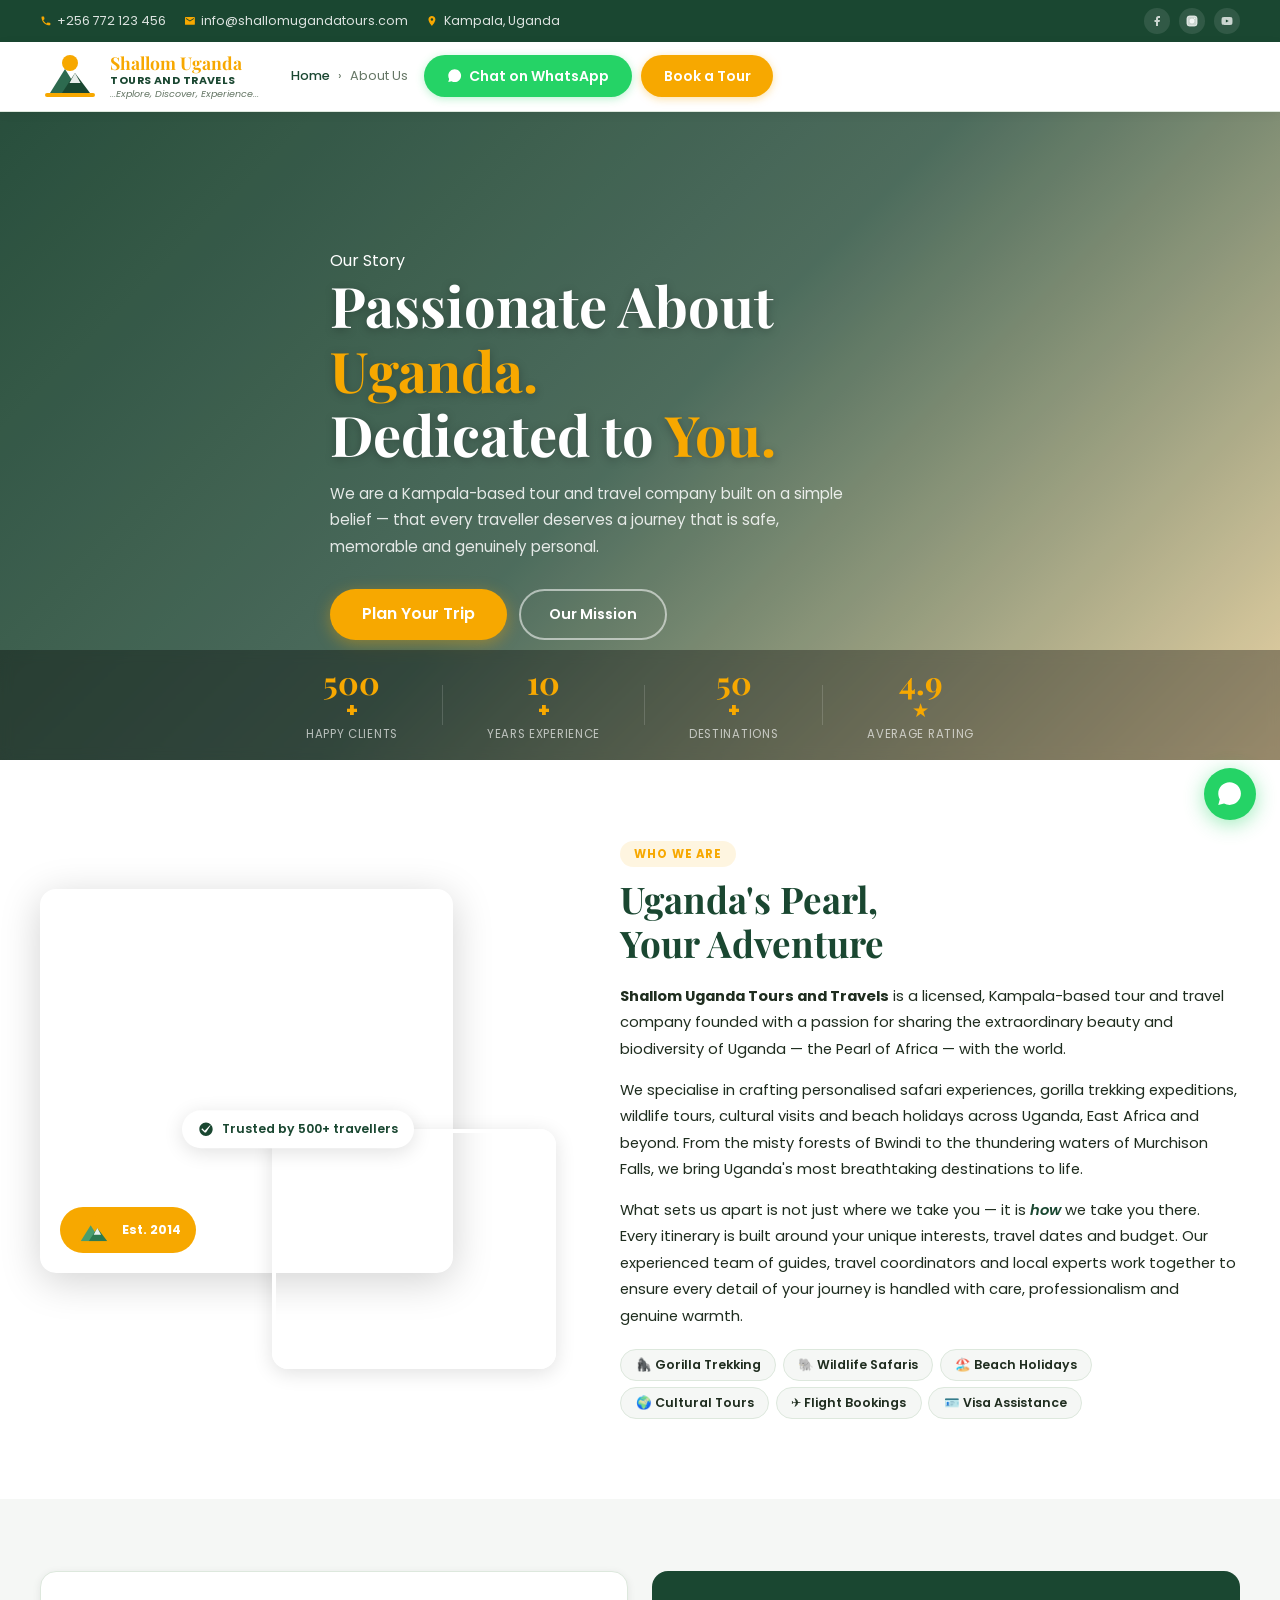
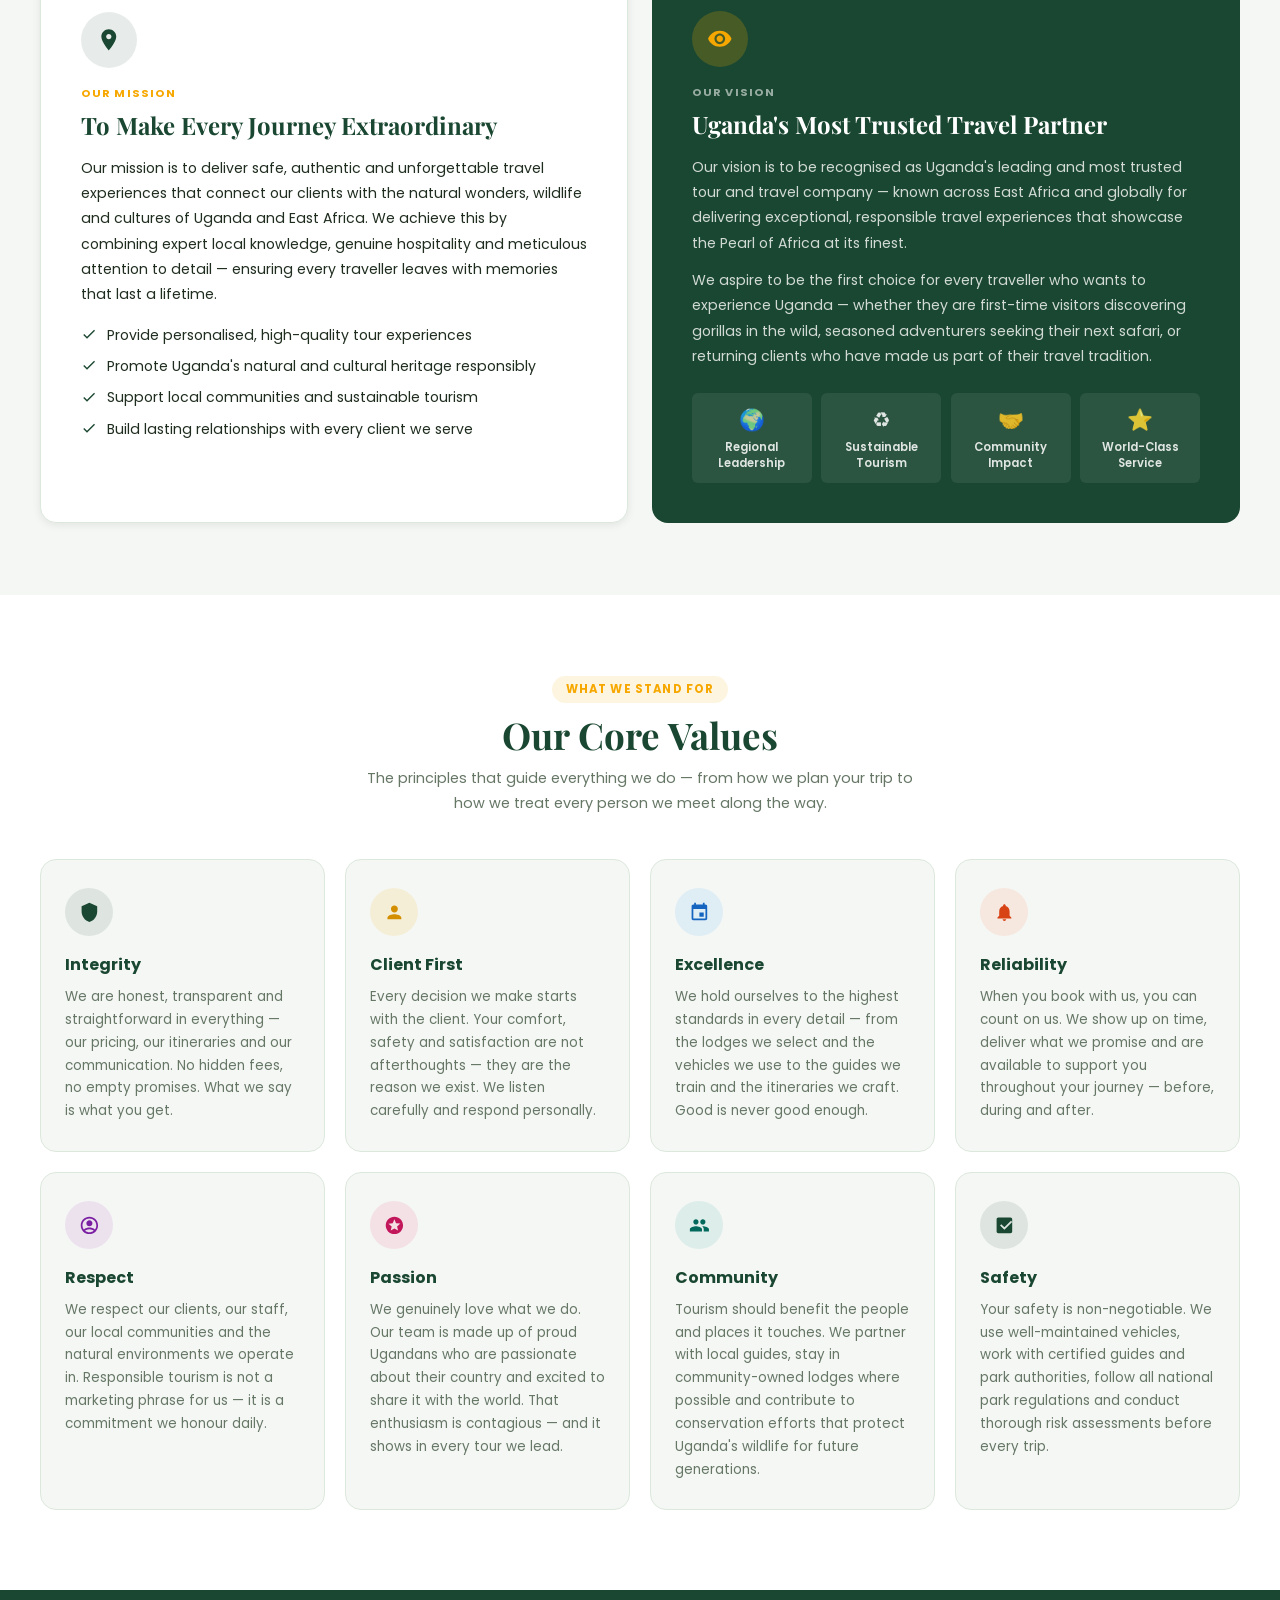
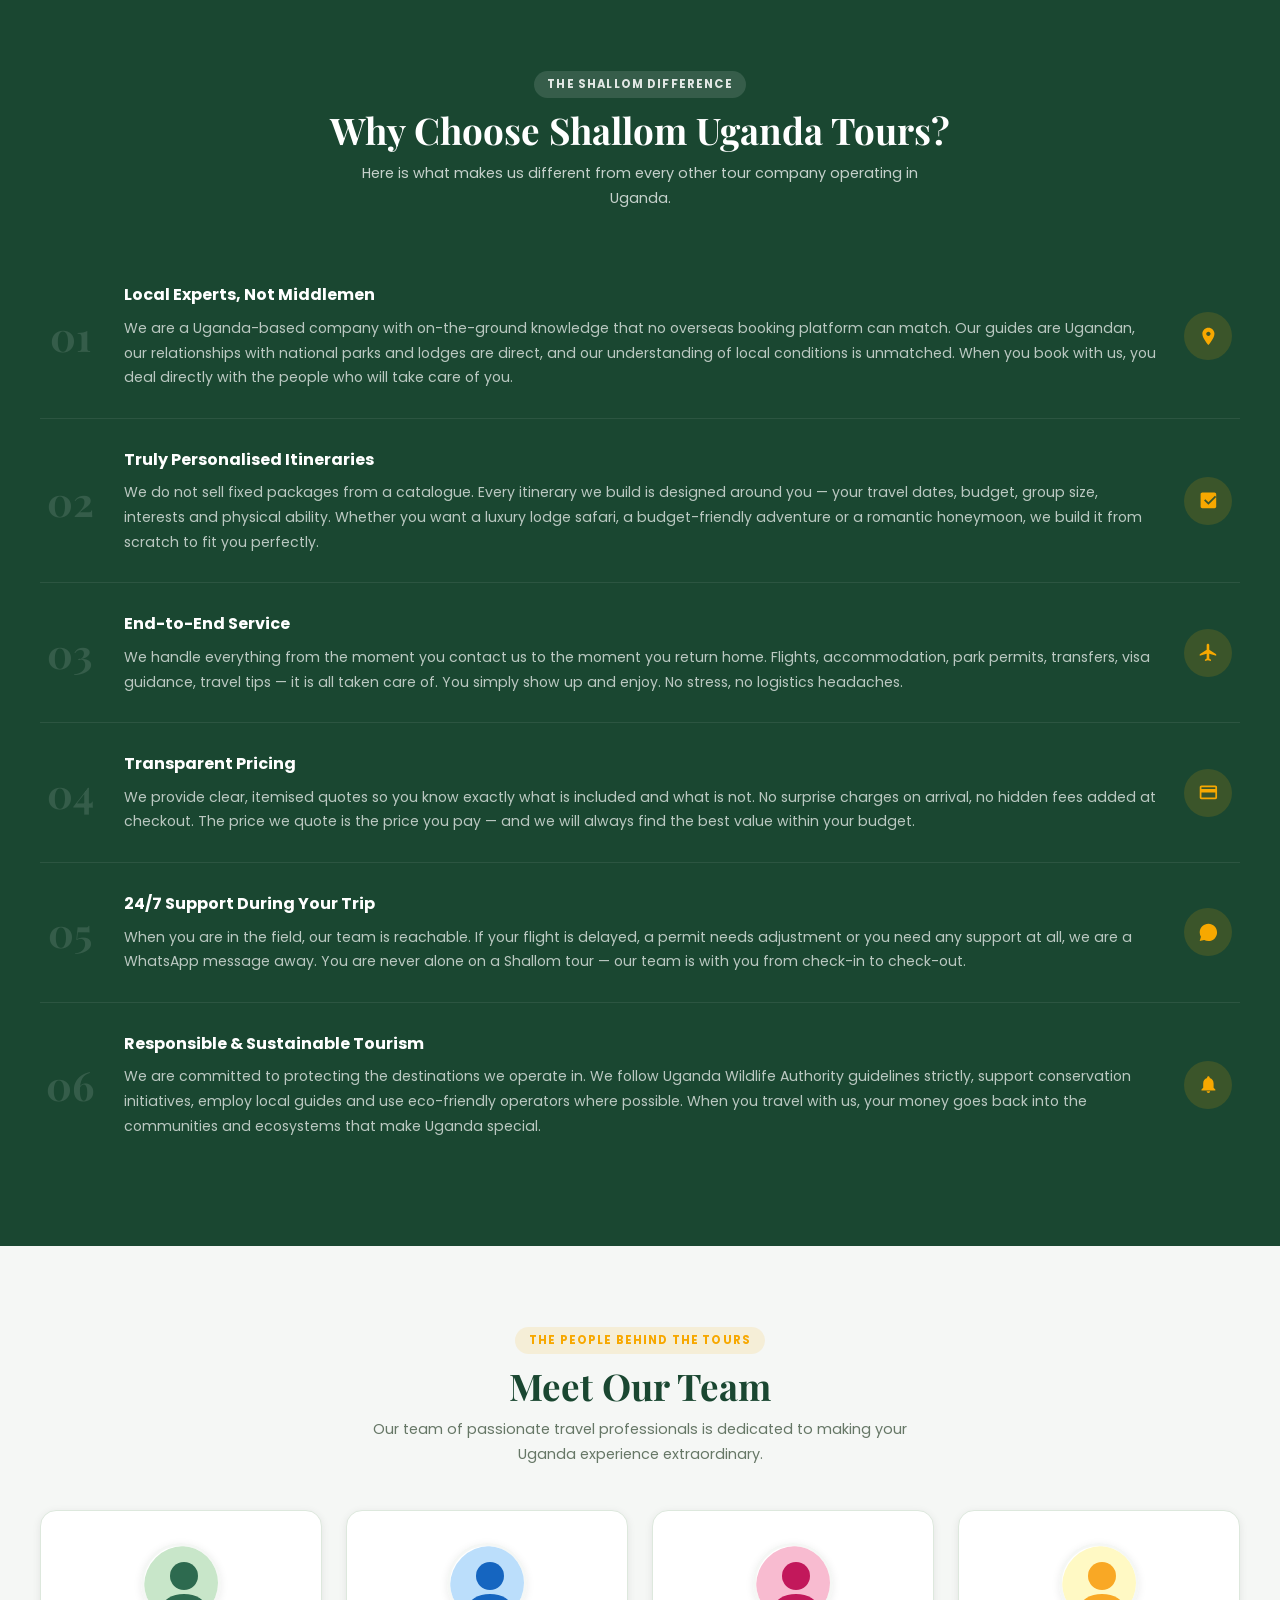
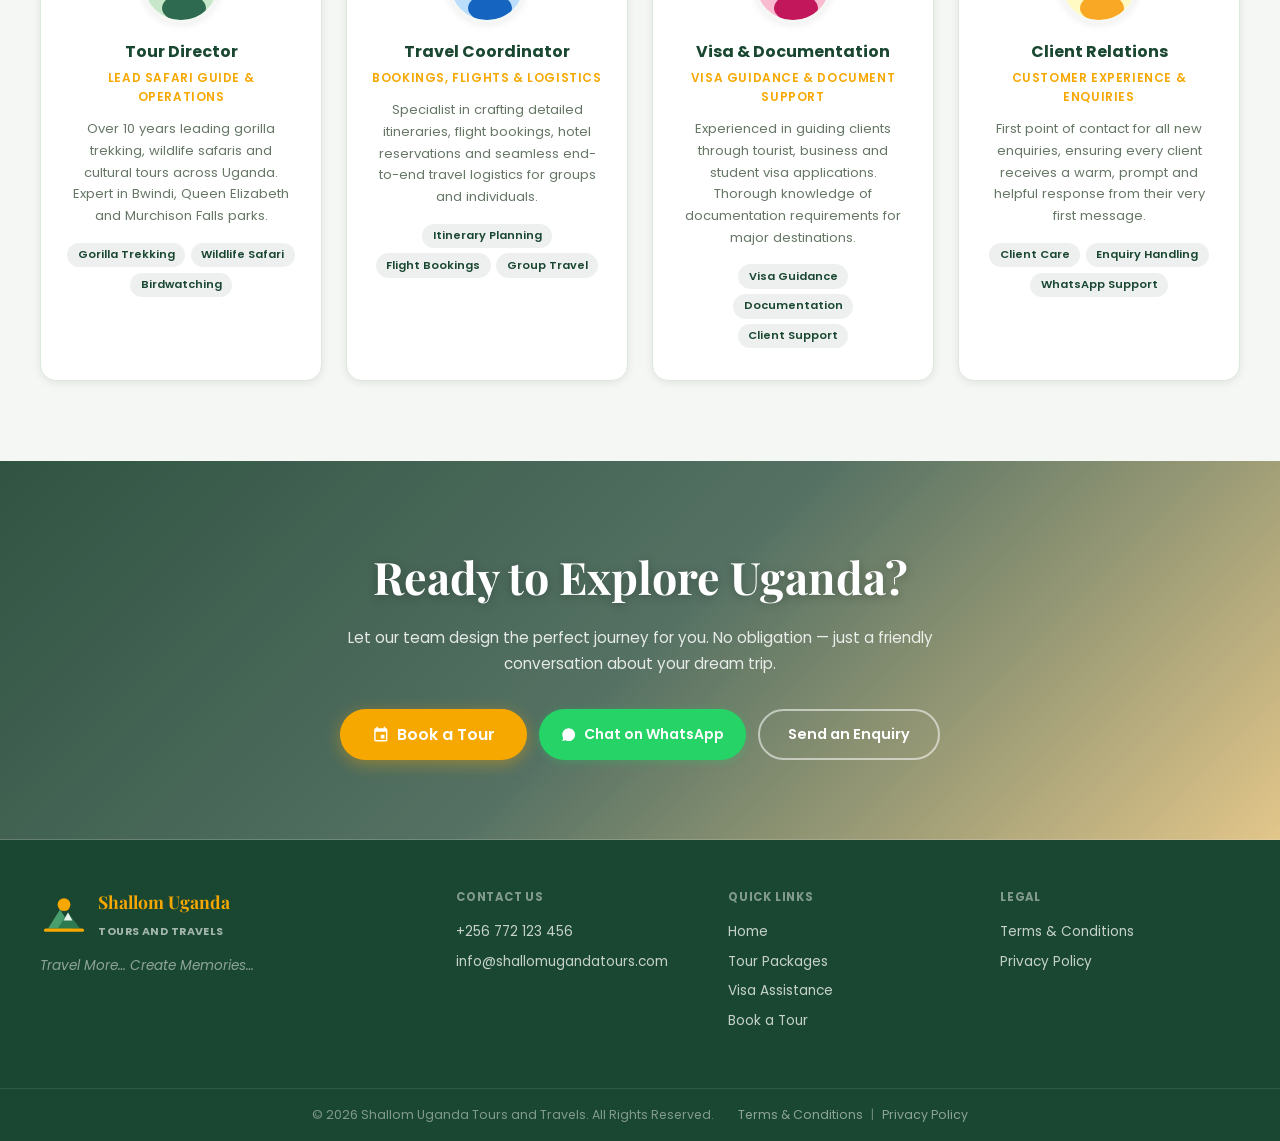
==== commit 0a633d04: "Add real images, detailed destinations, package itineraries, gallery lightbox, Google Maps, favicon," ====
--- a/about.html
+++ b/about.html
@@ -4,6 +4,10 @@
   <meta charset="UTF-8" />
   <meta name="viewport" content="width=device-width, initial-scale=1.0" />
   <meta name="description" content="About Shallom Uganda Tours and Travels — Our story, mission, vision, core values and why we are Uganda's trusted travel partner." />
+  <meta property="og:type" content="website" />
+  <meta property="og:title" content="About Us — Shallom Uganda Tours and Travels" />
+  <meta property="og:description" content="Our story, mission, vision, core values and why we are Uganda's trusted travel partner." />
+  <link rel="icon" type="image/svg+xml" href="data:image/svg+xml,%3Csvg xmlns='http://www.w3.org/2000/svg' viewBox='0 0 60 50'%3E%3Ccircle cx='30' cy='12' r='8' fill='%23f7a800'/%3E%3Cpolygon points='10,42 25,18 40,42' fill='%232d6a4f'/%3E%3Cpolygon points='22,42 35,22 50,42' fill='%231a4731'/%3E%3Cpolygon points='35,22 40.5,32 29.5,32' fill='%23fff' opacity='.9'/%3E%3Crect x='5' y='42' width='50' height='4' rx='2' fill='%23f7a800'/%3E%3C/svg%3E" />
   <title>About Us — Shallom Uganda Tours and Travels</title>
   <link rel="stylesheet" href="css/style.css" />
   <link rel="stylesheet" href="css/about.css" />
@@ -31,9 +35,9 @@
         </span>
       </div>
       <div class="topbar__right">
-        <a href="#" class="topbar__social" aria-label="Facebook"><svg viewBox="0 0 24 24" aria-hidden="true"><path d="M18 2h-3a5 5 0 0 0-5 5v3H7v4h3v8h4v-8h3l1-4h-4V7a1 1 0 0 1 1-1h3z"/></svg></a>
-        <a href="#" class="topbar__social" aria-label="Instagram"><svg viewBox="0 0 24 24" aria-hidden="true" fill="none" stroke="currentColor" stroke-width="2"><rect x="2" y="2" width="20" height="20" rx="5"/><circle cx="12" cy="12" r="4"/><circle cx="17.5" cy="6.5" r=".5" fill="currentColor"/></svg></a>
-        <a href="#" class="topbar__social" aria-label="YouTube"><svg viewBox="0 0 24 24" aria-hidden="true"><path d="M22.54 6.42a2.78 2.78 0 0 0-1.95-1.96C18.88 4 12 4 12 4s-6.88 0-8.59.46a2.78 2.78 0 0 0-1.95 1.96A29 29 0 0 0 1 12a29 29 0 0 0 .46 5.58A2.78 2.78 0 0 0 3.41 19.6C5.12 20 12 20 12 20s6.88 0 8.59-.46a2.78 2.78 0 0 0 1.95-1.95A29 29 0 0 0 23 12a29 29 0 0 0-.46-5.58z"/><polygon points="9.75 15.02 15.5 12 9.75 8.98 9.75 15.02" fill="#1a4731"/></svg></a>
+        <a href="https://www.facebook.com/shallomugandatours" class="topbar__social" aria-label="Facebook"><svg viewBox="0 0 24 24" aria-hidden="true"><path d="M18 2h-3a5 5 0 0 0-5 5v3H7v4h3v8h4v-8h3l1-4h-4V7a1 1 0 0 1 1-1h3z"/></svg></a>
+        <a href="https://www.instagram.com/shallomugandatours" class="topbar__social" aria-label="Instagram"><svg viewBox="0 0 24 24" aria-hidden="true" fill="none" stroke="currentColor" stroke-width="2"><rect x="2" y="2" width="20" height="20" rx="5"/><circle cx="12" cy="12" r="4"/><circle cx="17.5" cy="6.5" r=".5" fill="currentColor"/></svg></a>
+        <a href="https://www.youtube.com/@shallomugandatours" class="topbar__social" aria-label="YouTube"><svg viewBox="0 0 24 24" aria-hidden="true"><path d="M22.54 6.42a2.78 2.78 0 0 0-1.95-1.96C18.88 4 12 4 12 4s-6.88 0-8.59.46a2.78 2.78 0 0 0-1.95 1.96A29 29 0 0 0 1 12a29 29 0 0 0 .46 5.58A2.78 2.78 0 0 0 3.41 19.6C5.12 20 12 20 12 20s6.88 0 8.59-.46a2.78 2.78 0 0 0 1.95-1.95A29 29 0 0 0 23 12a29 29 0 0 0-.46-5.58z"/><polygon points="9.75 15.02 15.5 12 9.75 8.98 9.75 15.02" fill="#1a4731"/></svg></a>
       </div>
     </div>
   </div>
--- a/css/style.css
+++ b/css/style.css
@@ -214,19 +214,16 @@
   color: var(--white);
 }
 
-/* Background — scenic green/savannah gradient as placeholder.
-   To use a real photo: change background-image on .hero__bg to url('../images/hero.jpg') */
+/* Hero background image — Wikimedia Commons (freely licensed) */
 .hero__bg {
   position: absolute; inset: 0;
   background:
     linear-gradient(to right,
-      rgba(26,71,49,.88) 0%,
-      rgba(26,71,49,.70) 35%,
-      rgba(26,71,49,.30) 65%,
-      rgba(26,71,49,.15) 100%),
-    linear-gradient(160deg,
-      #1a4731 0%, #2d7a4f 25%, #5a9a40 45%,
-      #8dc044 60%, #c8d060 75%, #3a7a60 90%, #1a4731 100%);
+      rgba(26,71,49,.82) 0%,
+      rgba(26,71,49,.55) 35%,
+      rgba(26,71,49,.20) 65%,
+      rgba(26,71,49,.10) 100%),
+    url('https://upload.wikimedia.org/wikipedia/commons/c/c9/Murchison_falls_National_Park.2.jpg');
   background-size: cover; background-position: center;
 }
 .hero__overlay { position: absolute; inset: 0; background: rgba(0,0,0,.12); pointer-events: none; }
@@ -345,13 +342,12 @@
 }
 .dest-card:hover { transform: translateY(-4px); box-shadow: var(--shadow-md); }
 
-/* Card images as scenic gradients — replace with real photos:
-   .dest-card--murchison { background: url('../images/murchison.jpg') center/cover; } */
-.dest-card--murchison  { background: linear-gradient(170deg,#2d5a1a 0%,#4a8a28 40%,#8aaa40 70%,#5a7a30 100%); }
-.dest-card--bwindi     { background: linear-gradient(170deg,#0d2b1a 0%,#1a5c35 40%,#2d8a50 70%,#4aaa70 100%); }
-.dest-card--queen      { background: linear-gradient(170deg,#5c3a0a 0%,#8a6020 40%,#c89030 70%,#e0b040 100%); }
-.dest-card--bunyonyi   { background: linear-gradient(170deg,#0a2a4a 0%,#1a5080 40%,#2a80b0 70%,#60b0d0 100%); }
-.dest-card--zanzibar   { background: linear-gradient(170deg,#0a3a3a 0%,#1a7070 40%,#2ab0a0 70%,#60d0c0 100%); }
+/* Destination card images — Wikimedia Commons (freely licensed) */
+.dest-card--murchison  { background: url('https://upload.wikimedia.org/wikipedia/commons/b/bb/Murchison_Falls_-_by_Boschlech.jpg') center/cover; }
+.dest-card--bwindi     { background: url('https://upload.wikimedia.org/wikipedia/commons/e/e1/Bwindi_Impenetrable_National_Park-112393.jpg') center/cover; }
+.dest-card--queen      { background: url('https://upload.wikimedia.org/wikipedia/commons/b/b2/Hippopotami_in_the_Kazinga_Channel%2C_Queen_Elizabeth_National_Park.jpg') center/cover; }
+.dest-card--bunyonyi   { background: url('https://upload.wikimedia.org/wikipedia/commons/a/af/Lake_Bunyonyi_%288146148093%29.jpg') center/cover; }
+.dest-card--zanzibar   { background: url('https://upload.wikimedia.org/wikipedia/commons/8/89/Pongwe_Beach_Zanzibar.jpg') center/cover; }
 
 .dest-card__overlay {
   position: absolute; inset: 0;
@@ -393,12 +389,12 @@
 }
 .pkg-card:hover { box-shadow: var(--shadow-md); transform: translateY(-4px); }
 
-/* Package images — gradients as placeholders */
+/* Package images — Wikimedia Commons (freely licensed) */
 .pkg-card__img { height: 185px; background-size: cover; background-position: center; }
-.pkg-card__img--gorilla   { background: linear-gradient(170deg,#0d2b1a,#1a5c35,#2d8a50); }
-.pkg-card__img--safari    { background: linear-gradient(170deg,#5c3a0a,#8a6020,#c89030); }
-.pkg-card__img--murchison { background: linear-gradient(170deg,#2d5a1a,#4a8a28,#8aaa40); }
-.pkg-card__img--zanzibar  { background: linear-gradient(170deg,#0a3a3a,#1a7070,#2ab0a0); }
+.pkg-card__img--gorilla   { background: url('https://upload.wikimedia.org/wikipedia/commons/8/85/Mountain_gorilla_%28Gorilla_beringei_beringei%29_female_eating_root.jpg') center/cover; }
+.pkg-card__img--safari    { background: url('https://upload.wikimedia.org/wikipedia/commons/c/cd/Tree_lion_2.jpg') center/cover; }
+.pkg-card__img--murchison { background: url('https://upload.wikimedia.org/wikipedia/commons/c/c9/Murchison_falls_National_Park.2.jpg') center/cover; }
+.pkg-card__img--zanzibar  { background: url('https://upload.wikimedia.org/wikipedia/commons/d/d6/Kendwa_Beach_%28Sunset_Kendwa_Hotel%29.JPG') center/cover; }
 
 .pkg-card__body { padding: .9rem 1rem; display: flex; flex-direction: column; flex: 1; }
 .pkg-card__name { font-size: .95rem; font-weight: 700; color: var(--text); margin-bottom: .5rem; }
@@ -504,13 +500,13 @@
 }
 .gallery-strip__item:hover { transform: scale(1.04); opacity: .9; }
 
-/* Gallery item colours */
-.gallery-strip__item--1 { background: linear-gradient(135deg,#0d2b1a,#2d8a50); }
-.gallery-strip__item--2 { background: linear-gradient(135deg,#2d5a1a,#8aaa40); }
-.gallery-strip__item--3 { background: linear-gradient(135deg,#5c3a0a,#c89030); }
-.gallery-strip__item--4 { background: linear-gradient(135deg,#0a3a3a,#2ab0a0); }
-.gallery-strip__item--5 { background: linear-gradient(135deg,#0a2a4a,#2a80b0); }
-.gallery-strip__item--6 { background: linear-gradient(135deg,#4a1a3a,#9a5090); }
+/* Gallery images — Wikimedia Commons (freely licensed) */
+.gallery-strip__item--1 { background: url('https://upload.wikimedia.org/wikipedia/commons/8/85/Mountain_gorilla_%28Gorilla_beringei_beringei%29_female_eating_root.jpg') center/cover; }
+.gallery-strip__item--2 { background: url('https://upload.wikimedia.org/wikipedia/commons/b/bb/Murchison_Falls_-_by_Boschlech.jpg') center/cover; }
+.gallery-strip__item--3 { background: url('https://upload.wikimedia.org/wikipedia/commons/e/ec/African_elephant.jpg') center/cover; }
+.gallery-strip__item--4 { background: url('https://upload.wikimedia.org/wikipedia/commons/f/f7/Zanzibar_Sunset.jpg') center/cover; }
+.gallery-strip__item--5 { background: url('https://upload.wikimedia.org/wikipedia/commons/a/af/Lake_Bunyonyi_%288146148093%29.jpg') center/cover; }
+.gallery-strip__item--6 { background: url('https://upload.wikimedia.org/wikipedia/commons/b/b2/Hippopotami_in_the_Kazinga_Channel%2C_Queen_Elizabeth_National_Park.jpg') center/cover; }
 
 .gallery-strip__arrow {
   position: absolute; top: 50%; transform: translateY(-50%);
@@ -531,7 +527,7 @@
 
 .svc-grid {
   display: grid;
-  grid-template-columns: repeat(5, 1fr);
+  grid-template-columns: repeat(3, 1fr);
   gap: 1rem;
 }
 
@@ -1021,3 +1017,223 @@
   .stats__inner { gap: 1rem; justify-content: space-around; }
   .stat-item { padding-inline: .5rem; flex: 1 1 40%; }
 }
+
+/* =============================================
+   DESTINATION DETAIL ACCORDIONS
+   ============================================= */
+.dest-details { margin-top: 2rem; display: flex; flex-direction: column; gap: .75rem; }
+
+.dest-detail {
+  border: 1.5px solid var(--border);
+  border-radius: var(--radius-md);
+  overflow: hidden;
+  background: var(--white);
+  transition: box-shadow var(--t);
+}
+.dest-detail:hover { box-shadow: var(--shadow-sm); }
+
+.dest-detail__header {
+  display: flex; align-items: center; gap: .75rem;
+  width: 100%; padding: .65rem .9rem;
+  background: var(--white); border: none; cursor: pointer;
+  font-family: var(--font); font-size: .9rem; font-weight: 700;
+  color: var(--text); text-align: left;
+  transition: background var(--t);
+}
+.dest-detail__header:hover { background: var(--off-white); }
+
+.dest-detail__thumb {
+  width: 3.5rem; height: 2.5rem; border-radius: var(--radius-sm);
+  flex-shrink: 0; background-size: cover; background-position: center;
+}
+
+.dest-detail__title { flex: 1; font-size: .88rem; }
+
+.dest-detail__chevron {
+  width: 1.2rem; height: 1.2rem; fill: none; stroke: var(--text-muted);
+  stroke-width: 2.5; stroke-linecap: round; stroke-linejoin: round;
+  transition: transform var(--t); flex-shrink: 0;
+}
+.dest-detail[aria-expanded="true"] .dest-detail__chevron,
+.dest-detail__header[aria-expanded="true"] .dest-detail__chevron { transform: rotate(180deg); }
+
+.dest-detail__content {
+  max-height: 0; overflow: hidden;
+  transition: max-height .45s ease;
+}
+.dest-detail.open .dest-detail__content { max-height: 1200px; }
+
+.dest-detail__grid {
+  display: grid; grid-template-columns: 1fr 1.5fr; gap: 1.5rem;
+  padding: 1.25rem;
+}
+.dest-detail__photo {
+  border-radius: var(--radius-md); min-height: 200px;
+  background-size: cover; background-position: center;
+}
+.dest-detail__info { display: flex; flex-direction: column; gap: .6rem; }
+.dest-detail__name { font-size: 1.05rem; font-weight: 700; color: var(--green-dark); }
+.dest-detail__location { font-size: .8rem; color: var(--text-muted); }
+.dest-detail__desc { font-size: .82rem; line-height: 1.7; color: var(--text); }
+.dest-detail__section h4 { font-size: .82rem; font-weight: 700; color: var(--green-dark); margin-bottom: .35rem; }
+.dest-detail__section ul { list-style: none; padding: 0; }
+.dest-detail__section ul li {
+  font-size: .78rem; color: var(--text); line-height: 1.7;
+  padding-left: 1.1rem; position: relative;
+}
+.dest-detail__section ul li::before {
+  content: '▸'; position: absolute; left: 0; color: var(--orange); font-size: .7rem;
+}
+
+@media (max-width: 600px) {
+  .dest-detail__grid { grid-template-columns: 1fr; }
+  .dest-detail__photo { min-height: 160px; }
+}
+
+/* =============================================
+   PACKAGE DETAIL MODALS
+   ============================================= */
+.pkg-detail-btn { margin-top: .5rem; font-size: .72rem; color: var(--green-dark); text-decoration: underline; cursor: pointer; background: none; border: none; font-family: var(--font); }
+.pkg-detail-btn:hover { color: var(--orange); }
+
+.pkg-modal {
+  position: fixed; inset: 0; z-index: 600;
+  display: flex; align-items: center; justify-content: center;
+  padding: 1rem; opacity: 0; visibility: hidden;
+  transition: opacity var(--t), visibility var(--t);
+}
+.pkg-modal.open { opacity: 1; visibility: visible; }
+.pkg-modal__bg {
+  position: absolute; inset: 0; background: rgba(0,0,0,.65);
+}
+.pkg-modal__box {
+  position: relative; background: var(--white);
+  border-radius: var(--radius-lg); max-width: 720px; width: 100%;
+  max-height: 85vh; overflow-y: auto;
+  box-shadow: var(--shadow-lg);
+  transform: translateY(20px); transition: transform .3s ease;
+}
+.pkg-modal.open .pkg-modal__box { transform: none; }
+.pkg-modal__close {
+  position: absolute; top: .75rem; right: .75rem; z-index: 2;
+  width: 2rem; height: 2rem; border-radius: 50%;
+  background: rgba(0,0,0,.5); color: var(--white);
+  display: flex; align-items: center; justify-content: center;
+  border: none; cursor: pointer;
+}
+.pkg-modal__hero { height: 180px; border-radius: var(--radius-lg) var(--radius-lg) 0 0; background-size: cover; background-position: center; }
+.pkg-modal__body { padding: 1.5rem; }
+.pkg-modal__title { font-size: 1.3rem; font-weight: 700; color: var(--green-dark); margin-bottom: .25rem; }
+.pkg-modal__meta { display: flex; gap: 1rem; font-size: .8rem; color: var(--text-muted); margin-bottom: 1rem; flex-wrap: wrap; }
+.pkg-modal__meta span { display: inline-flex; align-items: center; gap: .25rem; }
+.pkg-modal__desc { font-size: .85rem; line-height: 1.7; margin-bottom: 1rem; }
+.pkg-modal__section-title { font-size: .85rem; font-weight: 700; color: var(--green-dark); margin-bottom: .5rem; }
+.pkg-modal__itinerary { list-style: none; padding: 0; margin-bottom: 1rem; }
+.pkg-modal__itinerary li {
+  font-size: .8rem; line-height: 1.65; padding: .5rem .75rem;
+  border-left: 3px solid var(--orange); background: var(--off-white);
+  border-radius: 0 var(--radius-sm) var(--radius-sm) 0; margin-bottom: .4rem;
+}
+.pkg-modal__itinerary li strong { color: var(--green-dark); }
+.pkg-modal__incl-grid { display: grid; grid-template-columns: 1fr 1fr; gap: 1rem; margin-bottom: 1rem; }
+.pkg-modal__incl-list, .pkg-modal__excl-list { list-style: none; padding: 0; }
+.pkg-modal__incl-list li, .pkg-modal__excl-list li {
+  font-size: .78rem; padding: .2rem 0 .2rem 1.3rem; position: relative; line-height: 1.55;
+}
+.pkg-modal__incl-list li::before { content: '✓'; position: absolute; left: 0; color: var(--green); font-weight: 700; }
+.pkg-modal__excl-list li::before { content: '✗'; position: absolute; left: 0; color: #c0392b; font-weight: 700; }
+.pkg-modal__accom { font-size: .8rem; line-height: 1.65; padding: .75rem; background: var(--off-white); border-radius: var(--radius-sm); margin-bottom: 1rem; }
+.pkg-modal__cta { display: flex; gap: .75rem; flex-wrap: wrap; }
+
+@media (max-width: 600px) {
+  .pkg-modal__incl-grid { grid-template-columns: 1fr; }
+  .pkg-modal__hero { height: 130px; }
+  .pkg-modal__body { padding: 1rem; }
+}
+
+/* =============================================
+   LIGHTBOX
+   ============================================= */
+.lightbox {
+  position: fixed; inset: 0; z-index: 700;
+  display: flex; align-items: center; justify-content: center;
+  background: rgba(0,0,0,.92); opacity: 0; visibility: hidden;
+  transition: opacity var(--t), visibility var(--t);
+}
+.lightbox.open { opacity: 1; visibility: visible; }
+.lightbox__img {
+  max-width: 88vw; max-height: 82vh; border-radius: var(--radius-sm);
+  object-fit: contain; box-shadow: 0 8px 40px rgba(0,0,0,.5);
+}
+.lightbox__caption {
+  position: absolute; bottom: 1.5rem; left: 50%; transform: translateX(-50%);
+  color: rgba(255,255,255,.85); font-size: .82rem; text-align: center;
+  max-width: 90vw;
+}
+.lightbox__close {
+  position: absolute; top: 1rem; right: 1rem;
+  width: 2.5rem; height: 2.5rem; border-radius: 50%;
+  background: rgba(255,255,255,.15); color: var(--white);
+  display: flex; align-items: center; justify-content: center;
+  border: none; cursor: pointer; transition: background var(--t);
+}
+.lightbox__close:hover { background: rgba(255,255,255,.3); }
+.lightbox__nav {
+  position: absolute; top: 50%; transform: translateY(-50%);
+  width: 2.75rem; height: 2.75rem; border-radius: 50%;
+  background: rgba(255,255,255,.12); color: var(--white);
+  display: flex; align-items: center; justify-content: center;
+  border: none; cursor: pointer; font-size: 1.5rem; transition: background var(--t);
+}
+.lightbox__nav:hover { background: rgba(255,255,255,.25); }
+.lightbox__prev { left: 1rem; }
+.lightbox__next { right: 1rem; }
+.lightbox__counter {
+  position: absolute; top: 1.25rem; left: 50%; transform: translateX(-50%);
+  color: rgba(255,255,255,.6); font-size: .78rem;
+}
+
+/* =============================================
+   GOOGLE MAPS EMBED
+   ============================================= */
+.contact__map {
+  margin-top: 1.5rem; border-radius: var(--radius-md);
+  overflow: hidden; box-shadow: var(--shadow-sm);
+  border: 1.5px solid var(--border);
+}
+.contact__map iframe {
+  width: 100%; height: 280px; border: 0; display: block;
+}
+
+/* =============================================
+   EXPANDED GALLERY (grid view)
+   ============================================= */
+.gallery-section { background: var(--off-white); }
+.gallery-full { margin-top: 1.5rem; }
+.gallery-full__grid {
+  display: grid; grid-template-columns: repeat(4, 1fr); gap: .75rem;
+}
+.gallery-full__item {
+  height: 140px; border-radius: var(--radius-md); overflow: hidden;
+  cursor: pointer; position: relative;
+  transition: transform var(--t), box-shadow var(--t);
+}
+.gallery-full__item:hover { transform: scale(1.03); box-shadow: var(--shadow-md); }
+.gallery-full__item img { width: 100%; height: 100%; object-fit: cover; transition: transform .4s ease; }
+.gallery-full__item:hover img { transform: scale(1.08); }
+.gallery-full__overlay {
+  position: absolute; inset: 0; display: flex; align-items: flex-end;
+  padding: .5rem; background: linear-gradient(to top, rgba(0,0,0,.6), transparent);
+  opacity: 0; transition: opacity var(--t);
+}
+.gallery-full__item:hover .gallery-full__overlay { opacity: 1; }
+.gallery-full__label { color: var(--white); font-size: .72rem; font-weight: 600; }
+
+@media (max-width: 600px) {
+  .gallery-full__grid { grid-template-columns: repeat(2, 1fr); }
+  .gallery-full__item { height: 110px; }
+}
+
+/* =============================================
+   SVG FAVICON (data URI used in HTML head)
+   ============================================= */
--- a/css/about.css
+++ b/css/about.css
@@ -68,7 +68,8 @@
   position: absolute; inset: 0;
   background:
     linear-gradient(135deg, rgba(26,71,49,.92) 0%, rgba(26,71,49,.75) 50%, rgba(247,168,0,.3) 100%),
-    linear-gradient(160deg, #1a4731 0%, #2d7a4f 35%, #5a9a40 60%, #8dc044 80%, #1a4731 100%);
+    url('https://upload.wikimedia.org/wikipedia/commons/4/40/Bwindi_mountains.jpg');
+  background-size: cover; background-position: center;
 }
 .about-hero__overlay { position: absolute; inset: 0; background: rgba(0,0,0,.08); pointer-events: none; }
 
@@ -132,11 +133,10 @@
   top: 0; left: 0;
   width: 80%; height: 80%;
   border-radius: var(--radius-lg);
-  background: linear-gradient(135deg, #1a4731 0%, #2d7a4f 40%, #5a9a40 70%, #8dc044 100%);
+  background: url('https://upload.wikimedia.org/wikipedia/commons/8/85/Mountain_gorilla_%28Gorilla_beringei_beringei%29_female_eating_root.jpg') center/cover;
   box-shadow: var(--shadow-lg);
   overflow: hidden;
   display: flex; align-items: flex-end; padding: 1.25rem;
-  /* Replace with: background-image: url('../images/about-main.jpg'); background-size: cover; */
 }
 
 .about-intro__img-secondary--placeholder {
@@ -144,10 +144,9 @@
   bottom: 0; right: 0;
   width: 55%; height: 50%;
   border-radius: var(--radius-lg);
-  background: linear-gradient(135deg, #5c3a0a 0%, #8a6020 50%, #c89030 100%);
+  background: url('https://upload.wikimedia.org/wikipedia/commons/f/f1/Crater_lake_in_Queen_Elizabeth_National_Park.jpg') center/cover;
   border: 4px solid var(--white);
   box-shadow: var(--shadow-md);
-  /* Replace with: background-image: url('../images/about-secondary.jpg'); background-size: cover; */
 }
 
 .about-intro__img-badge {
@@ -405,7 +404,8 @@
   position: absolute; inset: 0;
   background:
     linear-gradient(135deg, rgba(26,71,49,.88) 0%, rgba(26,71,49,.7) 50%, rgba(247,168,0,.4) 100%),
-    linear-gradient(160deg, #1a4731, #2d7a4f, #8dc044, #1a4731);
+    url('https://upload.wikimedia.org/wikipedia/commons/a/af/Lake_Bunyonyi_%288146148093%29.jpg');
+  background-size: cover; background-position: center;
 }
 .about-cta__overlay { position: absolute; inset: 0; background: rgba(0,0,0,.1); pointer-events: none; }
 .about-cta__content { position: relative; z-index: 2; max-width: 680px; margin-inline: auto; }
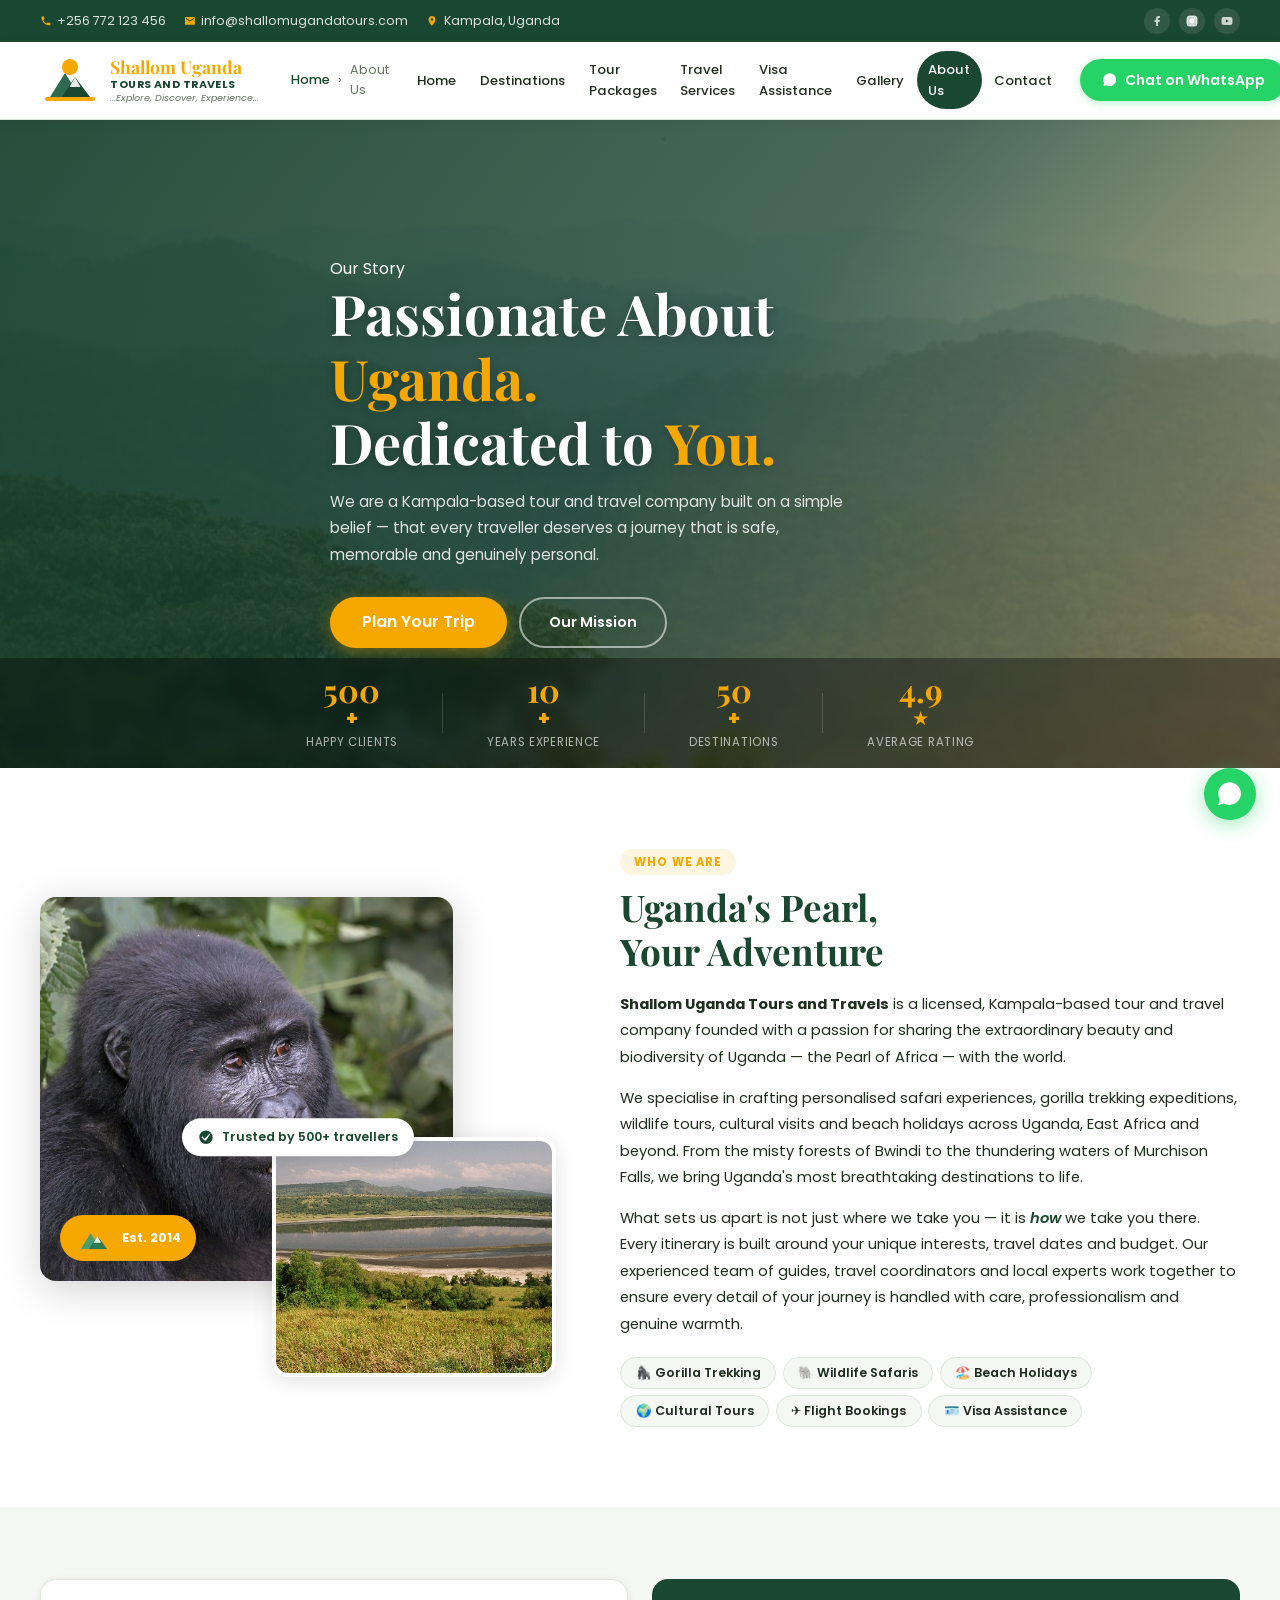
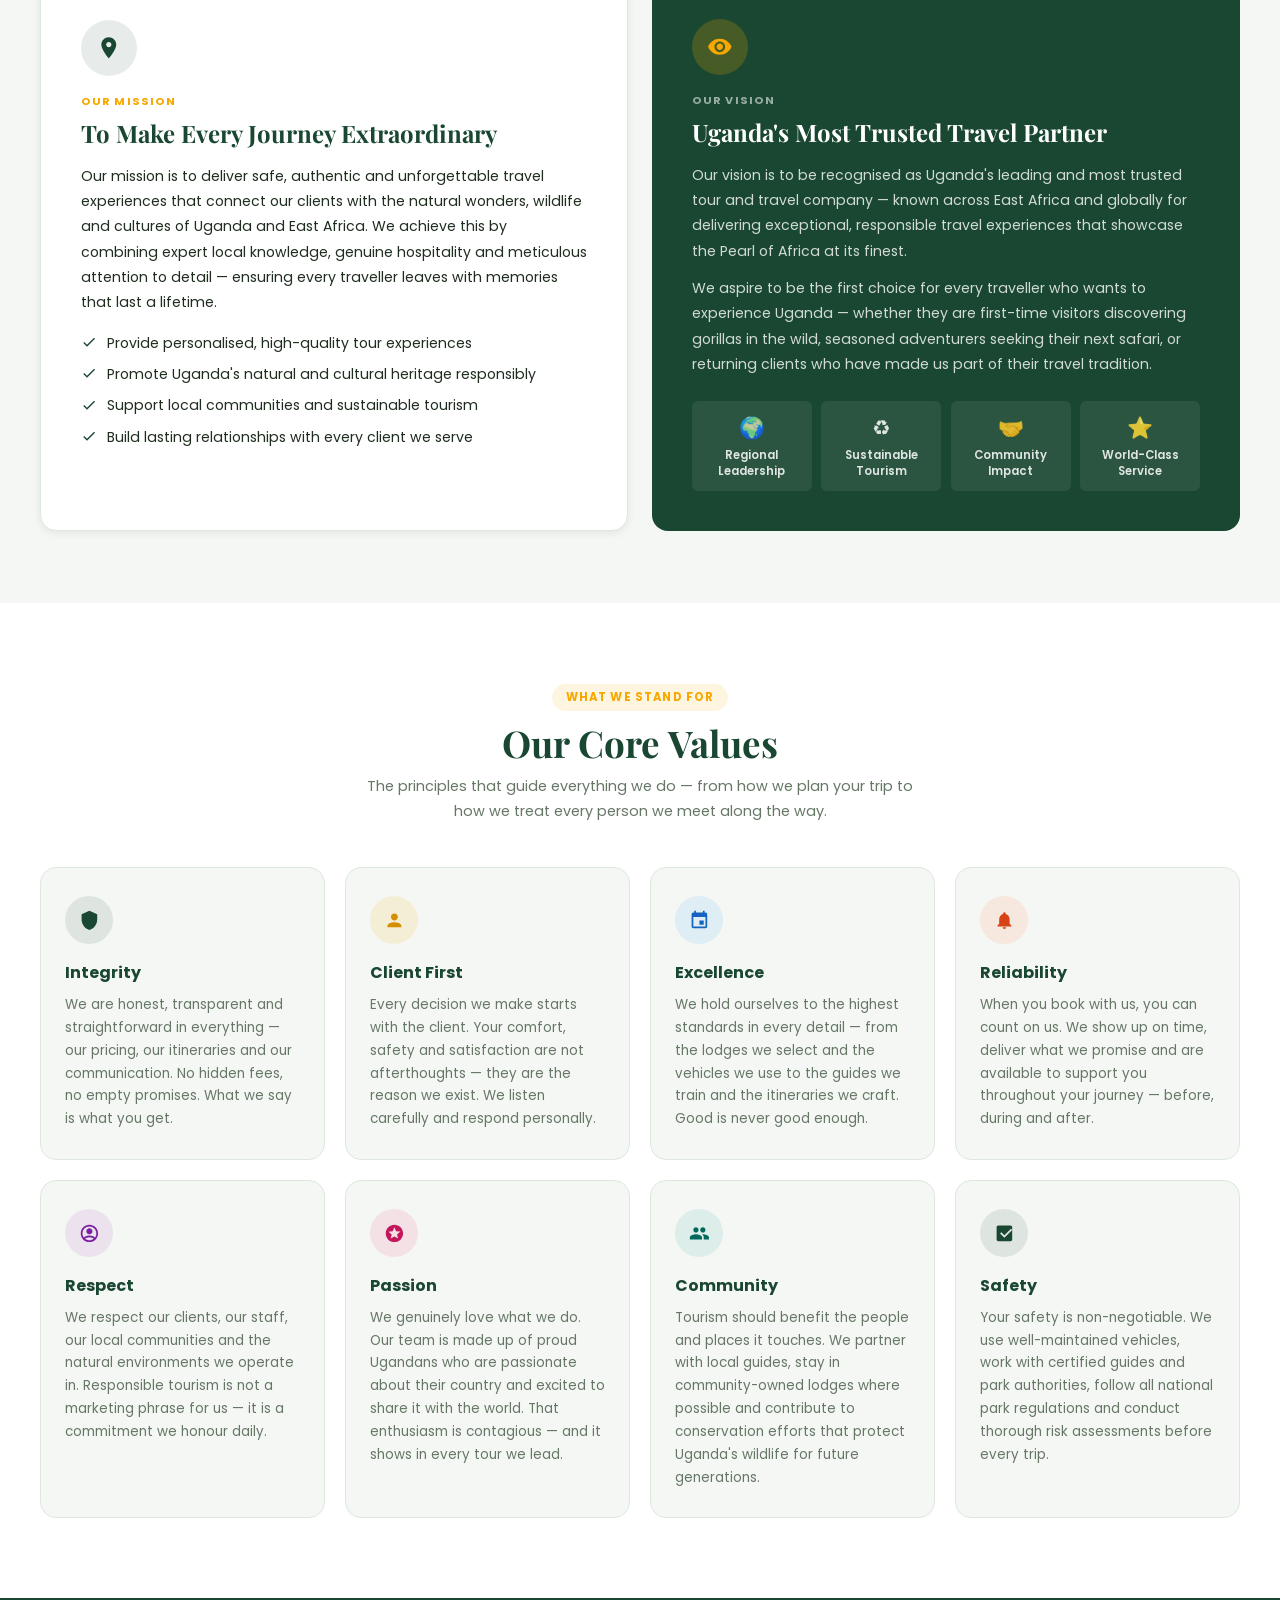
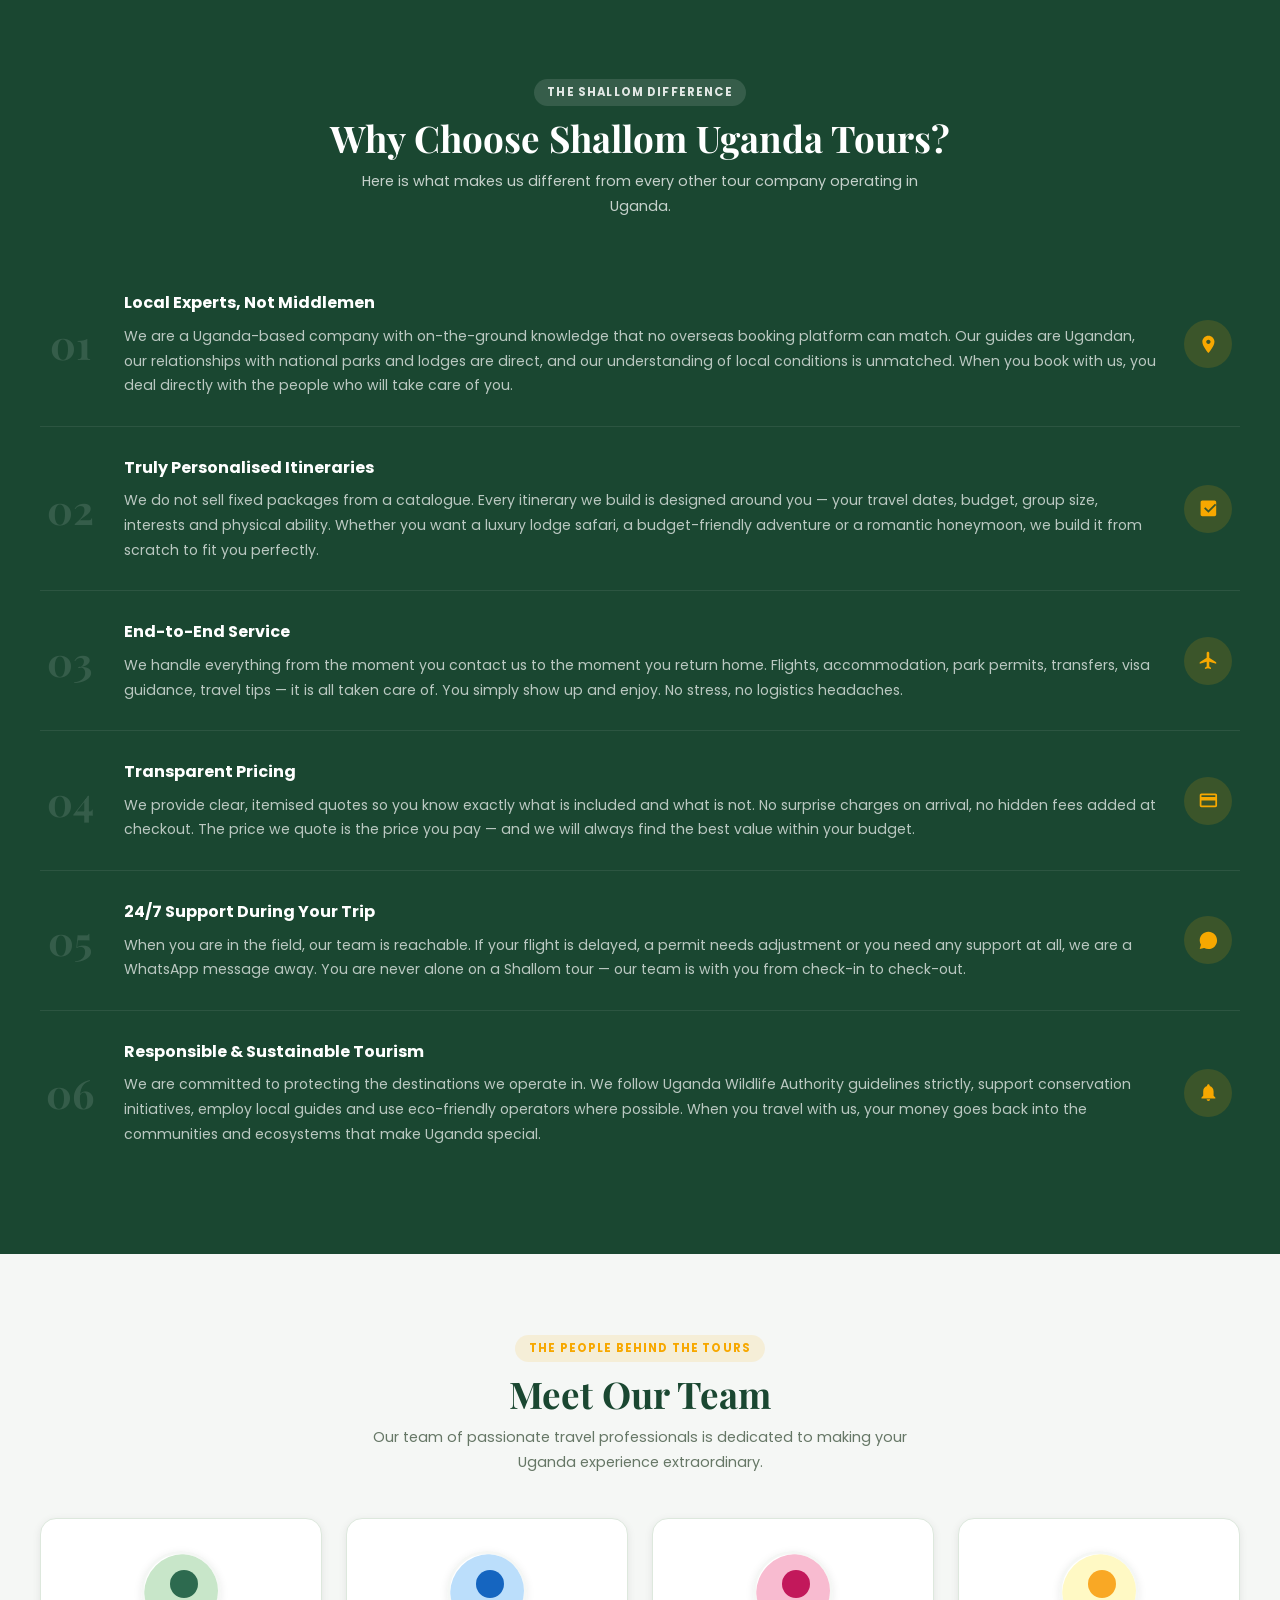
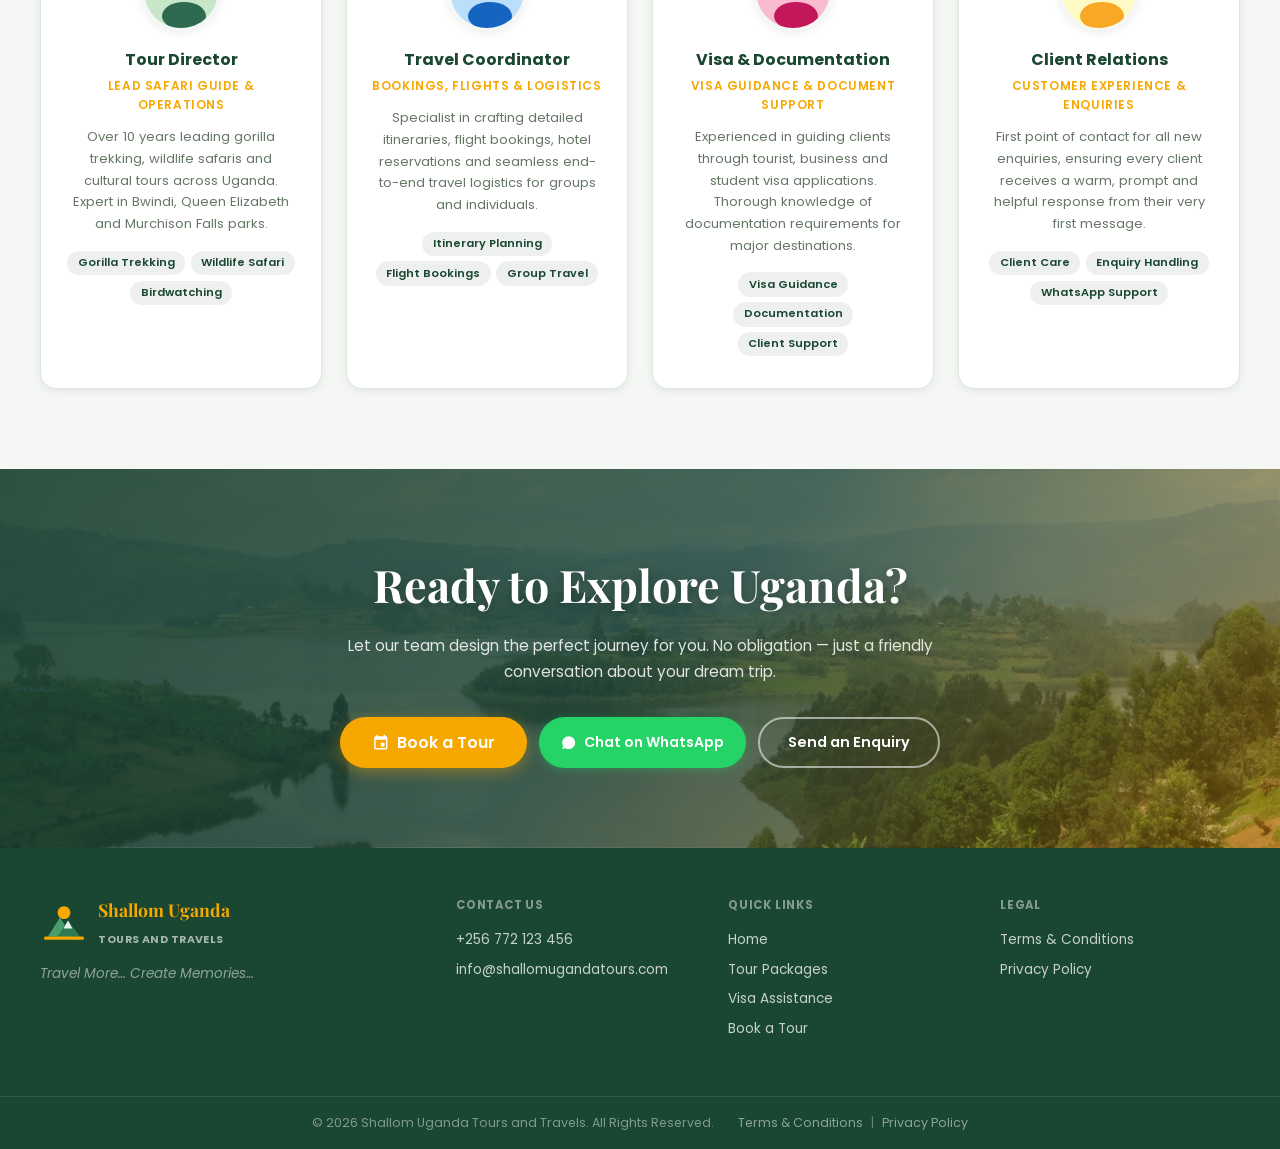
==== commit d07cf131: "Add 5 dedicated pages: destinations, packages, services, gallery, contact New pages: - destinations." ====
--- a/about.html
+++ b/about.html
@@ -65,6 +65,19 @@
         <a href="index.html">Home</a>
         <span aria-hidden="true">›</span>
         <span aria-current="page">About Us</span>
+      </nav>
+            <button class="nav-toggle" id="nav-toggle" aria-label="Toggle navigation" aria-expanded="false" aria-controls="main-nav"><span></span><span></span><span></span></button>
+      <nav class="nav" id="main-nav" aria-label="Main navigation">
+        <ul class="nav__list">
+          <li class="nav__item"><a href="index.html" class="nav__link">Home</a></li>
+          <li class="nav__item"><a href="destinations.html" class="nav__link">Destinations</a></li>
+          <li class="nav__item"><a href="packages.html" class="nav__link">Tour Packages</a></li>
+          <li class="nav__item"><a href="services.html" class="nav__link">Travel Services</a></li>
+          <li class="nav__item"><a href="visa.html" class="nav__link">Visa Assistance</a></li>
+          <li class="nav__item"><a href="gallery.html" class="nav__link">Gallery</a></li>
+          <li class="nav__item nav__item--active"><a href="about.html" class="nav__link">About Us</a></li>
+          <li class="nav__item"><a href="contact.html" class="nav__link">Contact</a></li>
+        </ul>
       </nav>
       <div class="header__cta">
         <a href="https://wa.me/256772123456" target="_blank" rel="noopener noreferrer" class="btn btn--wa">
--- a/css/style.css
+++ b/css/style.css
@@ -223,7 +223,7 @@
       rgba(26,71,49,.55) 35%,
       rgba(26,71,49,.20) 65%,
       rgba(26,71,49,.10) 100%),
-    url('https://upload.wikimedia.org/wikipedia/commons/c/c9/Murchison_falls_National_Park.2.jpg');
+    url('../images/murchison-park.jpg');
   background-size: cover; background-position: center;
 }
 .hero__overlay { position: absolute; inset: 0; background: rgba(0,0,0,.12); pointer-events: none; }
@@ -343,11 +343,11 @@
 .dest-card:hover { transform: translateY(-4px); box-shadow: var(--shadow-md); }
 
 /* Destination card images — Wikimedia Commons (freely licensed) */
-.dest-card--murchison  { background: url('https://upload.wikimedia.org/wikipedia/commons/b/bb/Murchison_Falls_-_by_Boschlech.jpg') center/cover; }
-.dest-card--bwindi     { background: url('https://upload.wikimedia.org/wikipedia/commons/e/e1/Bwindi_Impenetrable_National_Park-112393.jpg') center/cover; }
-.dest-card--queen      { background: url('https://upload.wikimedia.org/wikipedia/commons/b/b2/Hippopotami_in_the_Kazinga_Channel%2C_Queen_Elizabeth_National_Park.jpg') center/cover; }
-.dest-card--bunyonyi   { background: url('https://upload.wikimedia.org/wikipedia/commons/a/af/Lake_Bunyonyi_%288146148093%29.jpg') center/cover; }
-.dest-card--zanzibar   { background: url('https://upload.wikimedia.org/wikipedia/commons/8/89/Pongwe_Beach_Zanzibar.jpg') center/cover; }
+.dest-card--murchison  { background: url('../images/murchison-falls.jpg') center/cover; }
+.dest-card--bwindi     { background: url('../images/bwindi-forest.jpg') center/cover; }
+.dest-card--queen      { background: url('../images/kazinga-hippos.jpg') center/cover; }
+.dest-card--bunyonyi   { background: url('../images/lake-bunyonyi.jpg') center/cover; }
+.dest-card--zanzibar   { background: url('../images/zanzibar-pongwe.jpg') center/cover; }
 
 .dest-card__overlay {
   position: absolute; inset: 0;
@@ -391,10 +391,10 @@
 
 /* Package images — Wikimedia Commons (freely licensed) */
 .pkg-card__img { height: 185px; background-size: cover; background-position: center; }
-.pkg-card__img--gorilla   { background: url('https://upload.wikimedia.org/wikipedia/commons/8/85/Mountain_gorilla_%28Gorilla_beringei_beringei%29_female_eating_root.jpg') center/cover; }
-.pkg-card__img--safari    { background: url('https://upload.wikimedia.org/wikipedia/commons/c/cd/Tree_lion_2.jpg') center/cover; }
-.pkg-card__img--murchison { background: url('https://upload.wikimedia.org/wikipedia/commons/c/c9/Murchison_falls_National_Park.2.jpg') center/cover; }
-.pkg-card__img--zanzibar  { background: url('https://upload.wikimedia.org/wikipedia/commons/d/d6/Kendwa_Beach_%28Sunset_Kendwa_Hotel%29.JPG') center/cover; }
+.pkg-card__img--gorilla   { background: url('../images/gorilla.jpg') center/cover; }
+.pkg-card__img--safari    { background: url('../images/tree-lion.jpg') center/cover; }
+.pkg-card__img--murchison { background: url('../images/murchison-park.jpg') center/cover; }
+.pkg-card__img--zanzibar  { background: url('../images/zanzibar-kendwa.jpg') center/cover; }
 
 .pkg-card__body { padding: .9rem 1rem; display: flex; flex-direction: column; flex: 1; }
 .pkg-card__name { font-size: .95rem; font-weight: 700; color: var(--text); margin-bottom: .5rem; }
@@ -501,12 +501,12 @@
 .gallery-strip__item:hover { transform: scale(1.04); opacity: .9; }
 
 /* Gallery images — Wikimedia Commons (freely licensed) */
-.gallery-strip__item--1 { background: url('https://upload.wikimedia.org/wikipedia/commons/8/85/Mountain_gorilla_%28Gorilla_beringei_beringei%29_female_eating_root.jpg') center/cover; }
-.gallery-strip__item--2 { background: url('https://upload.wikimedia.org/wikipedia/commons/b/bb/Murchison_Falls_-_by_Boschlech.jpg') center/cover; }
-.gallery-strip__item--3 { background: url('https://upload.wikimedia.org/wikipedia/commons/e/ec/African_elephant.jpg') center/cover; }
-.gallery-strip__item--4 { background: url('https://upload.wikimedia.org/wikipedia/commons/f/f7/Zanzibar_Sunset.jpg') center/cover; }
-.gallery-strip__item--5 { background: url('https://upload.wikimedia.org/wikipedia/commons/a/af/Lake_Bunyonyi_%288146148093%29.jpg') center/cover; }
-.gallery-strip__item--6 { background: url('https://upload.wikimedia.org/wikipedia/commons/b/b2/Hippopotami_in_the_Kazinga_Channel%2C_Queen_Elizabeth_National_Park.jpg') center/cover; }
+.gallery-strip__item--1 { background: url('../images/gorilla.jpg') center/cover; }
+.gallery-strip__item--2 { background: url('../images/murchison-falls.jpg') center/cover; }
+.gallery-strip__item--3 { background: url('../images/elephant.jpg') center/cover; }
+.gallery-strip__item--4 { background: url('../images/zanzibar-sunset.jpg') center/cover; }
+.gallery-strip__item--5 { background: url('../images/lake-bunyonyi.jpg') center/cover; }
+.gallery-strip__item--6 { background: url('../images/kazinga-hippos.jpg') center/cover; }
 
 .gallery-strip__arrow {
   position: absolute; top: 50%; transform: translateY(-50%);
--- a/css/about.css
+++ b/css/about.css
@@ -68,7 +68,7 @@
   position: absolute; inset: 0;
   background:
     linear-gradient(135deg, rgba(26,71,49,.92) 0%, rgba(26,71,49,.75) 50%, rgba(247,168,0,.3) 100%),
-    url('https://upload.wikimedia.org/wikipedia/commons/4/40/Bwindi_mountains.jpg');
+    url('../images/bwindi-mountains.jpg');
   background-size: cover; background-position: center;
 }
 .about-hero__overlay { position: absolute; inset: 0; background: rgba(0,0,0,.08); pointer-events: none; }
@@ -133,7 +133,7 @@
   top: 0; left: 0;
   width: 80%; height: 80%;
   border-radius: var(--radius-lg);
-  background: url('https://upload.wikimedia.org/wikipedia/commons/8/85/Mountain_gorilla_%28Gorilla_beringei_beringei%29_female_eating_root.jpg') center/cover;
+  background: url('../images/gorilla.jpg') center/cover;
   box-shadow: var(--shadow-lg);
   overflow: hidden;
   display: flex; align-items: flex-end; padding: 1.25rem;
@@ -144,7 +144,7 @@
   bottom: 0; right: 0;
   width: 55%; height: 50%;
   border-radius: var(--radius-lg);
-  background: url('https://upload.wikimedia.org/wikipedia/commons/f/f1/Crater_lake_in_Queen_Elizabeth_National_Park.jpg') center/cover;
+  background: url('../images/crater-lake.jpg') center/cover;
   border: 4px solid var(--white);
   box-shadow: var(--shadow-md);
 }
@@ -404,7 +404,7 @@
   position: absolute; inset: 0;
   background:
     linear-gradient(135deg, rgba(26,71,49,.88) 0%, rgba(26,71,49,.7) 50%, rgba(247,168,0,.4) 100%),
-    url('https://upload.wikimedia.org/wikipedia/commons/a/af/Lake_Bunyonyi_%288146148093%29.jpg');
+    url('../images/lake-bunyonyi.jpg');
   background-size: cover; background-position: center;
 }
 .about-cta__overlay { position: absolute; inset: 0; background: rgba(0,0,0,.1); pointer-events: none; }
